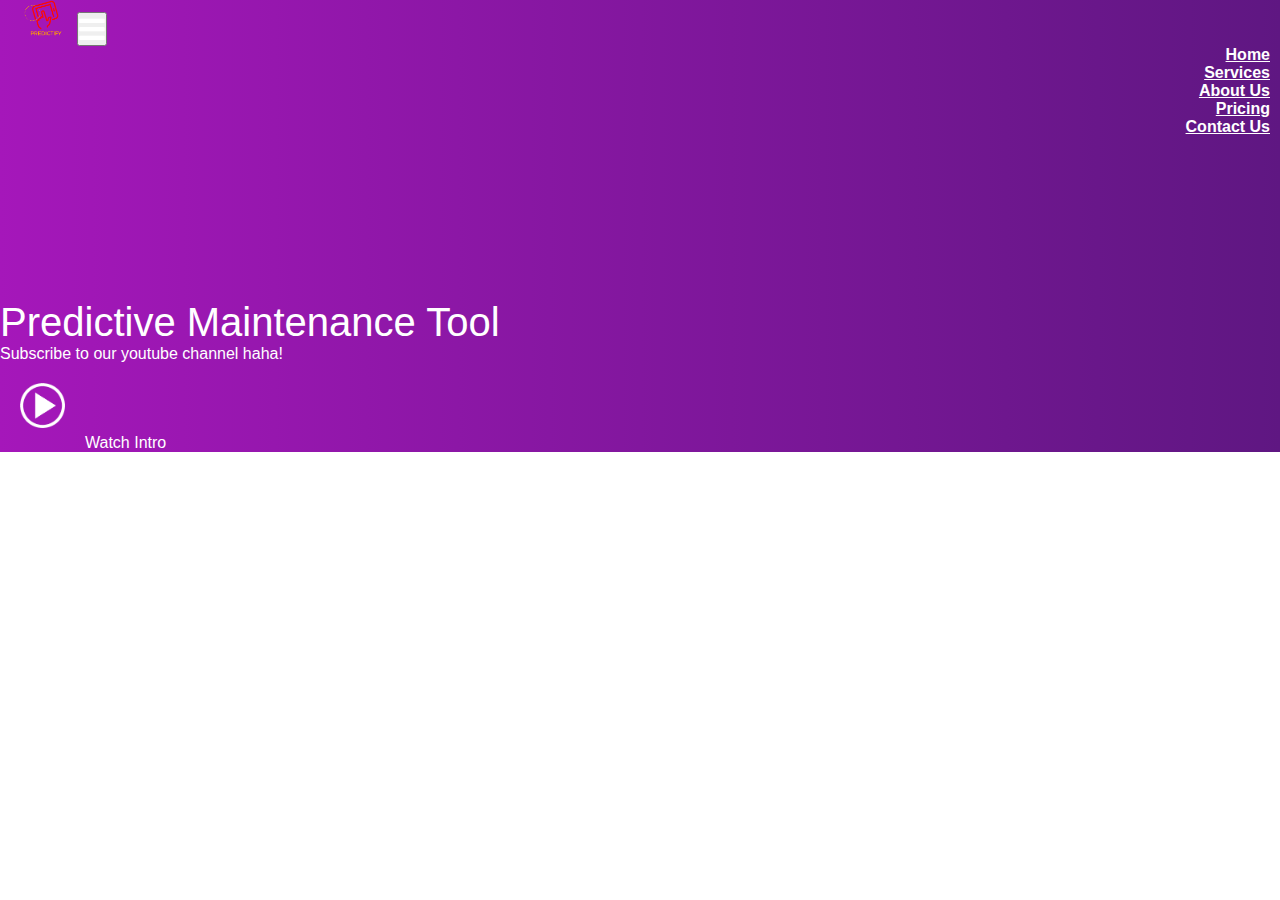
==== index.html @ 15952313 "NavBar updates + Icons" ====
<!DOCTYPE html>
<html>
  <head>
    <title>Predictify</title>
  </head>
  <link rel="stylesheet" href="css/style.css" />
  <link
    rel="stylesheet"
    href="https://stackpath.bootstrapcdn.com/bootstrap/4.5.0/css/bootstrap.min.css"
    integrity="sha384-9aIt2nRpC12Uk9gS9baDl411NQApFmC26EwAOH8WgZl5MYYxFfc+NcPb1dKGj7Sk"
    crossorigin="anonymous"
  />
  <link
    rel="stylesheet"
    href="https://stackpath.bootstrapcdn.com/font-awesome/4.7.0/css/font-awesome.min.css"
  />
  <script
    src="https://code.jquery.com/jquery-3.5.1.slim.min.js"
    integrity="sha384-DfXdz2htPH0lsSSs5nCTpuj/zy4C+OGpamoFVy38MVBnE+IbbVYUew+OrCXaRkfj"
    crossorigin="anonymous"
  ></script>
  <script
    src="https://stackpath.bootstrapcdn.com/bootstrap/4.5.0/js/bootstrap.min.js"
    integrity="sha384-OgVRvuATP1z7JjHLkuOU7Xw704+h835Lr+6QL9UvYjZE3Ipu6Tp75j7Bh/kR0JKI"
    crossorigin="anonymous"
  ></script>
  <body>
    <section id="nav-bar">
      <nav class="navbar navbar-expand-lg navbar-light bg-light">
        <a class="navbar-brand" href="#"><img src="assets/logo_new.png" class="navbar-logo"></a>
        <button class="navbar-toggler" type="button" data-toggle="collapse" data-target="#navbarNav" aria-controls="navbarNav" aria-expanded="false" aria-label="Toggle navigation">
          <i class="fa fa-bars" aria-hidden="true"></i>
        </button>
        <div class="collapse navbar-collapse" id="navbarNav">
          <ul class="navbar-nav ml-auto">
            <li class="nav-item">
              <a class="nav-link" href="#">Home</a>
            </li>
            <li class="nav-item">
              <a class="nav-link" href="#">Services</a>
            </li>
            <li class="nav-item">
              <a class="nav-link" href="#">About Us</a>
            </li>
            <li class="nav-item">
              <a class="nav-link" href="#">Pricing</a>
            </li>
            <li class="nav-item">
              <a class="nav-link" href="#">Contact Us</a>
            </li>
          </ul>
        </div>
      </nav>
    </section>
    <!-- BANNER SECTION -->
    <section id="banner">
      <div class="container">
        <div class="row">
          <div class="col-md-6">
            <p class="promo-title">Predictive Maintenance Tool</p>
            <p>Subscribe to our youtube channel haha!</p>
            <a href="#"><img src="assets/play.png" class="play-btn">Watch Intro</a>
          </div>
        </div>

      </div>
    </section>
  </body>
</html>
---- css/style.css ----
*
{
  margin: 0;
  padding: 0;
}
body{
  font-family: sans-serif;
}
#nav-bar {
  position: sticky;
  top: 0;
  z-index: 10;
}
.navbar
{
  background-image: linear-gradient(to right, #a517ba, #5f1782);
  padding: 0;
}
.navbar-logo {
  height: 40px;
  padding-left: 20px;
}
.navbar-nav li {
  padding: 0 10px;
}
.navbar-nav li a{
  color: #fff !important;
  font-weight: 600;
  float: right;
  text-align: left;
}
.fa-bars
{
  color: #fff;
  font-size: 30px !important;
}
.navbar-toggler
{
  outline: none !important;
}

/* BANNER SECTION */
#banner
{
  background-image: linear-gradient(to right, #a517ba, #5f1782);
  color: #fff;
  padding-top: 5%;
}
.promo-title
{
  font-size: 40px;
  font-weight: 600x;
  margin-top: 100px;
}
.play-btn 
{
  width: 45px;
  margin: 20px;
}
#banner a
{
  color: #fff;
  text-decoration: none;
}
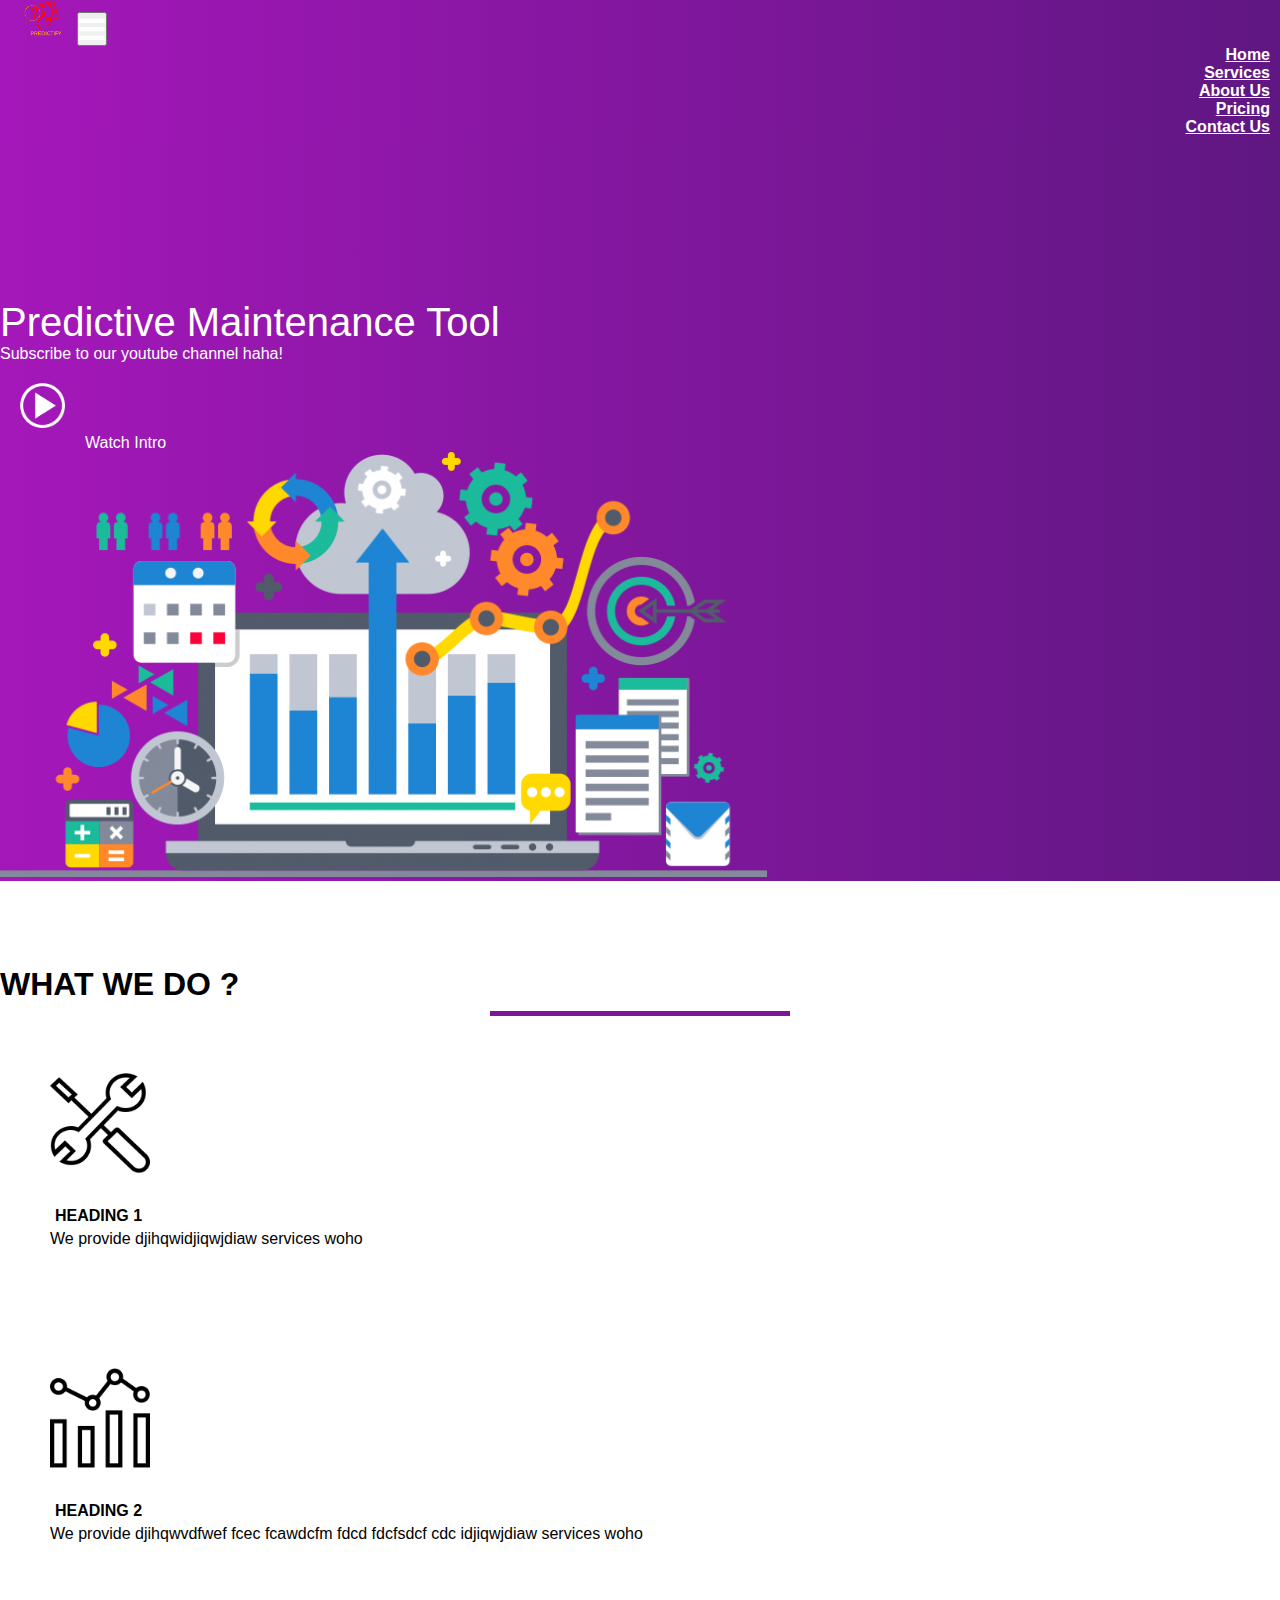
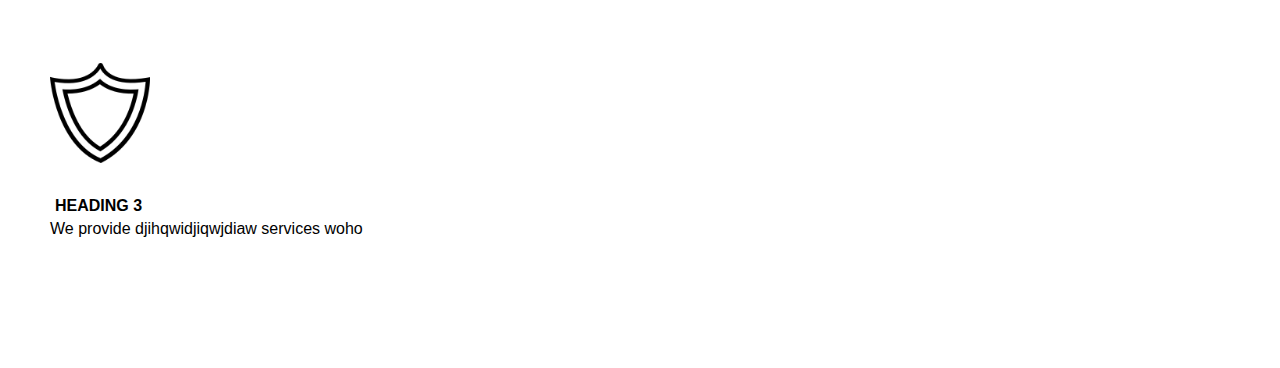
==== commit 496a5244: "Services Updates" ====
--- a/index.html
+++ b/index.html
@@ -61,8 +61,34 @@
             <p>Subscribe to our youtube channel haha!</p>
             <a href="#"><img src="assets/play.png" class="play-btn">Watch Intro</a>
           </div>
+          <div class="col-md-6">
+            <img src="assets/4445.png"class="img-fluid">
+            <!-- <a href="http://www.freepik.com">Designed by pch.vector / Freepik</a>-->
+          </div>
         </div>
-
+      </div>
+    </section>
+    <!-- SERVICES SECTION -->
+    <section id="services">
+      <div class="container text-center">
+        <h1 class="title">WHAT WE DO ?</h1>
+        <div class="row text-center">
+          <div class="col-md-4 services">
+            <img src="assets/wrench.png" class="service-img">
+            <h4>Heading 1</h4>
+            <p>We provide djihqwidjiqwjdiaw services woho</p>
+          </div>
+          <div class="col-md-4 services">
+            <img src="assets/analytics.png" class="service-img">
+            <h4>Heading 2</h4>
+            <p>We provide djihqwvdfwef fcec fcawdcfm fdcd fdcfsdcf cdc idjiqwjdiaw services woho</p>
+          </div>
+          <div class="col-md-4 services">
+            <img src="assets/shield.png" class="service-img">
+            <h4>Heading 3</h4>
+            <p>We provide djihqwidjiqwjdiaw services woho</p>
+          </div>
+        </div>
       </div>
     </section>
   </body>
--- a/css/style.css
+++ b/css/style.css
@@ -61,4 +61,32 @@
 {
   color: #fff;
   text-decoration: none;
+}
+/* SERVICES SECTION */
+#services
+{
+  padding: 80px 0;
+}
+.service-img{
+  width: 100px;
+  margin-top: 20px;
+}
+.services {
+  padding: 50px;
+}
+.services h4 {
+  padding: 5px;
+  margin-top: 25px;
+  text-transform: uppercase;
+}
+.title::before {
+  content: '';
+  background: #7b1798;
+  margin-top: auto;
+  height: 5px;
+  width: 300px;
+  margin-left: auto;
+  margin-right: auto;
+  display: block;
+  transform: translateY(50px);
 }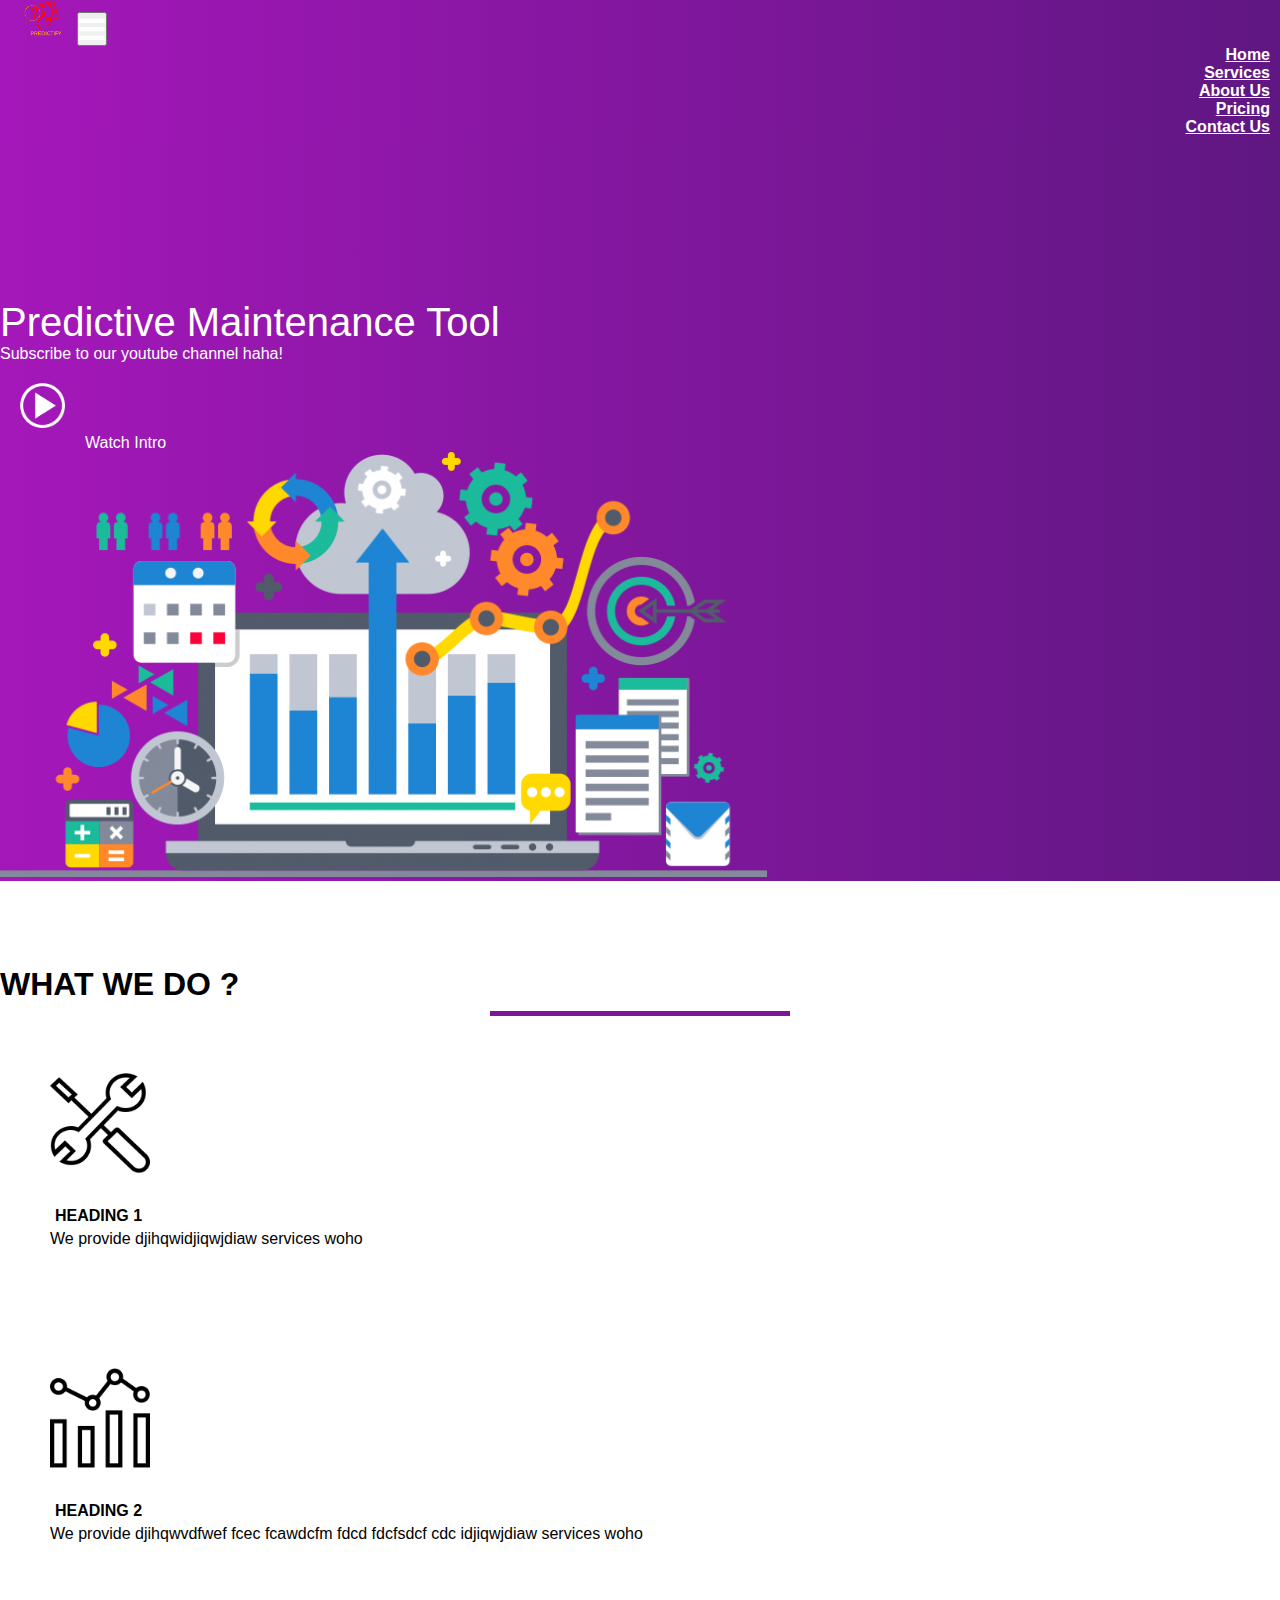
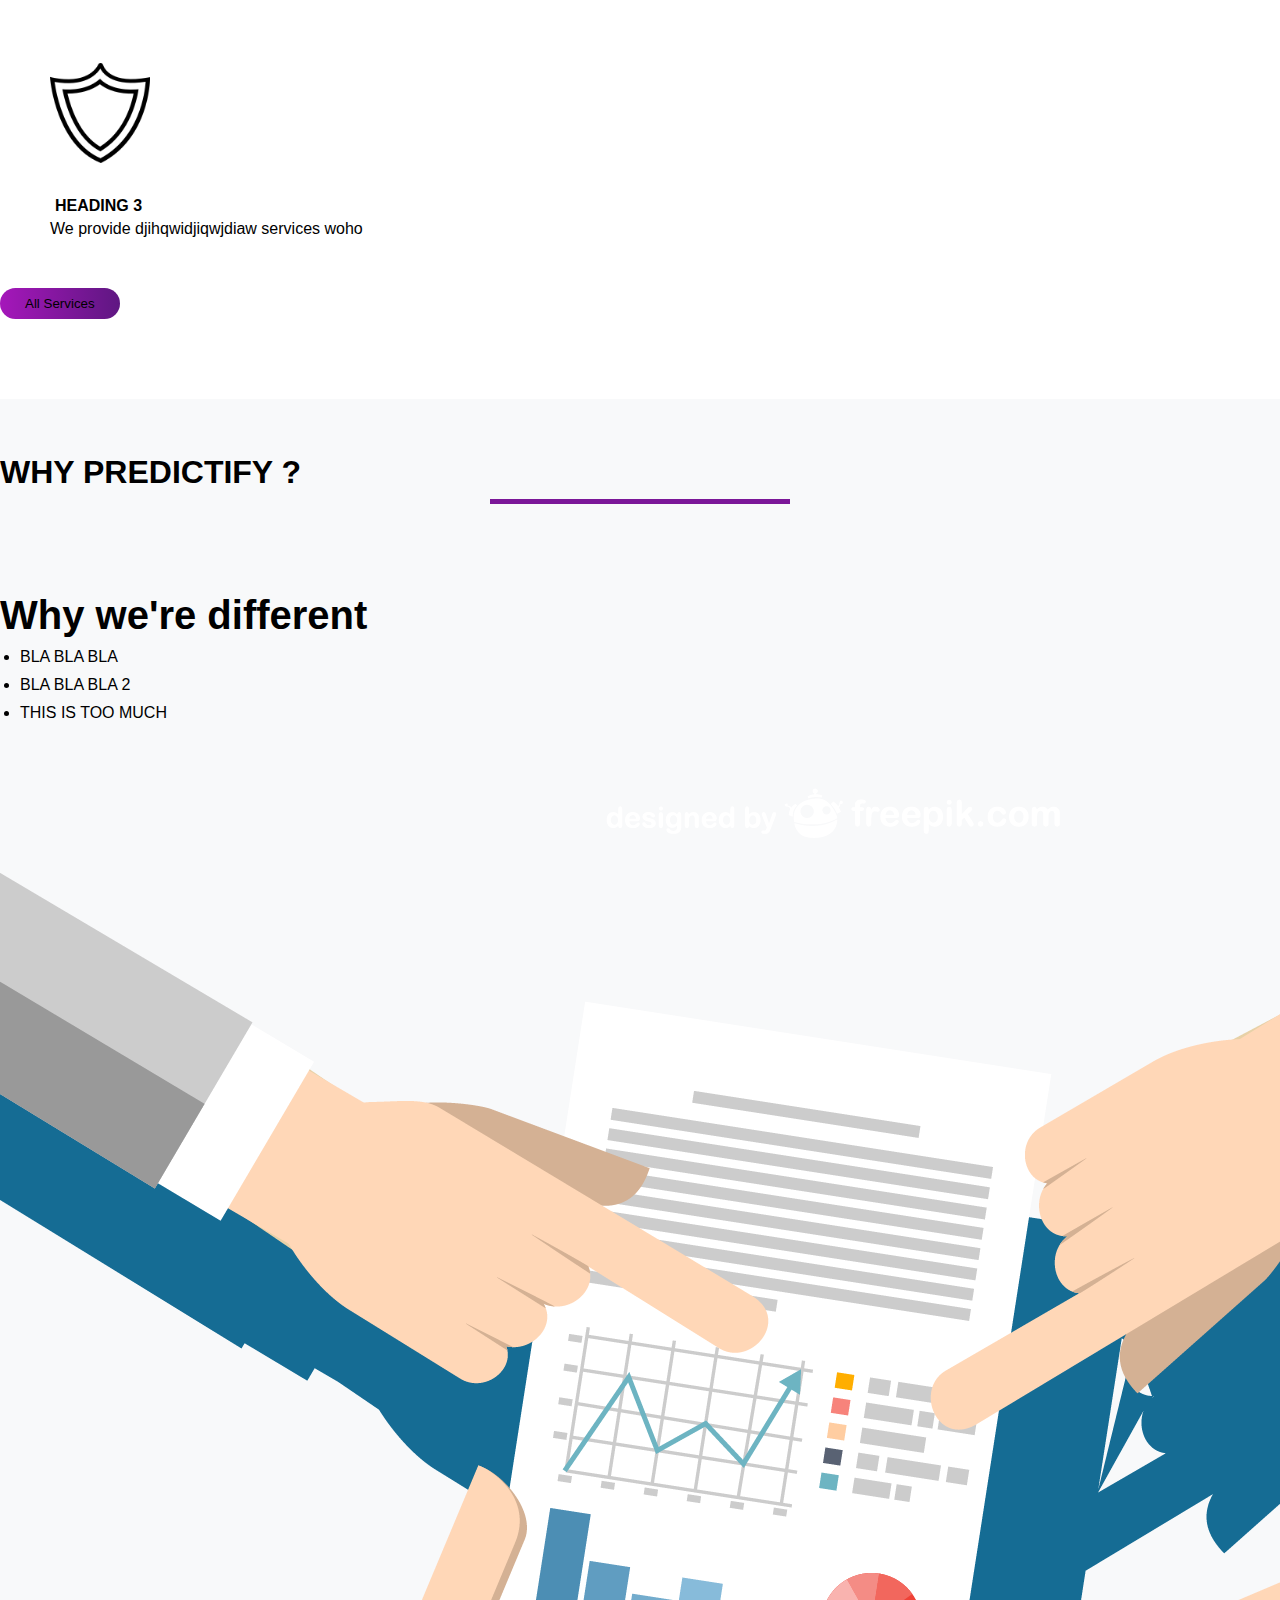
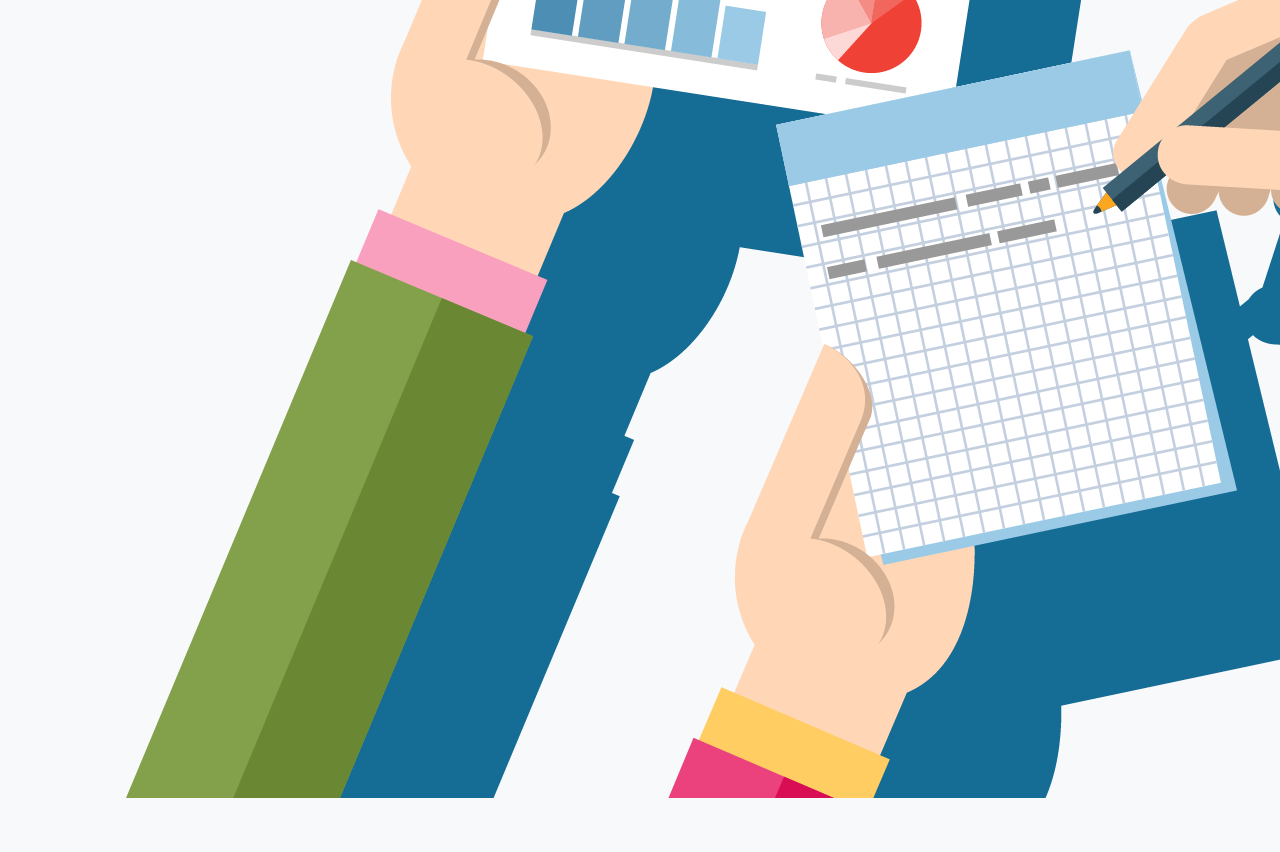
==== commit f62ff410: "Text formatted" ====
--- a/index.html
+++ b/index.html
@@ -89,7 +89,31 @@
             <p>We provide djihqwidjiqwjdiaw services woho</p>
           </div>
         </div>
+        <button type="button" class="btn btn-primary">All Services</button>
       </div>
+    </section>
+    <!-- ABOUT US -->
+    <section id="about-us">
+      <div class="container">
+        <h1 class="title text-center">WHY PREDICTIFY ?</h1>
+        <div class="row">
+          <div class="col-md-6 about-us">
+            <p class="about-title">Why we're different</p>
+            <ul>
+              <li>BLA BLA BLA</li>
+              <li>BLA BLA BLA 2</li>
+              <li>THIS IS TOO MUCH</li>
+            </ul>
+          </div>
+          <div class="col-md-6">
+            <img src="assets/image-02.png" class="img-fluid">
+          </div>
+        </div>
+      </div>
+    </section>
+    <!-- SOCIAL MEDIA SECTION -->
+    <section>
+
     </section>
   </body>
 </html>
--- a/css/style.css
+++ b/css/style.css
@@ -89,4 +89,30 @@
   margin-right: auto;
   display: block;
   transform: translateY(50px);
+}
+#services .btn-primary {
+  box-shadow: none;
+  padding: 8px 25px;
+  border: none;
+  border-radius: 20px;
+  background-image: linear-gradient(to right, #a517ba, #5f1782);
+}
+
+/* about us section */
+#about-us
+{
+  background: #f8f9fa;
+  padding-bottom: 50px;
+  padding-top: 50px;
+}
+.about-title{
+  font-size: 40px;
+  font-weight: 600;
+  margin-top: 8%;
+}
+#about-us ul li{
+  margin: 10px 0;
+}
+#about-us ul{
+  margin-left: 20px;
 }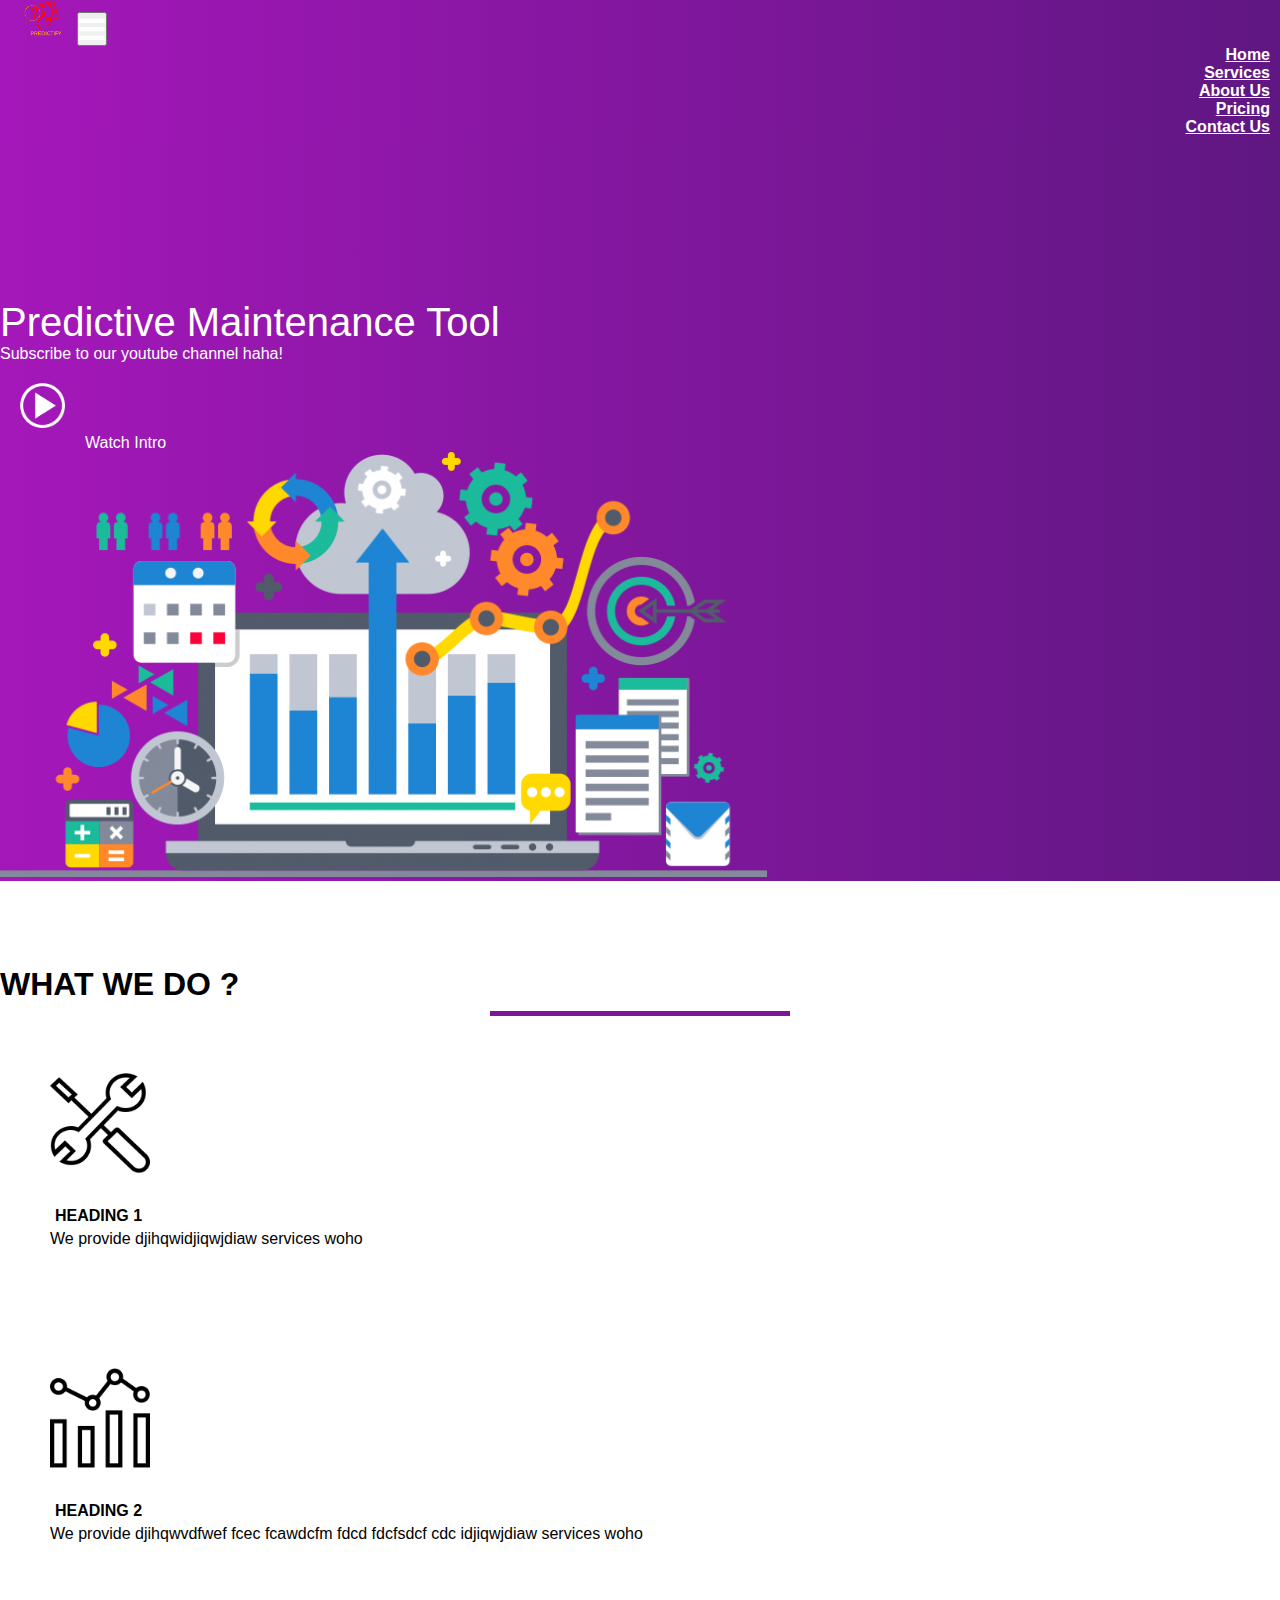
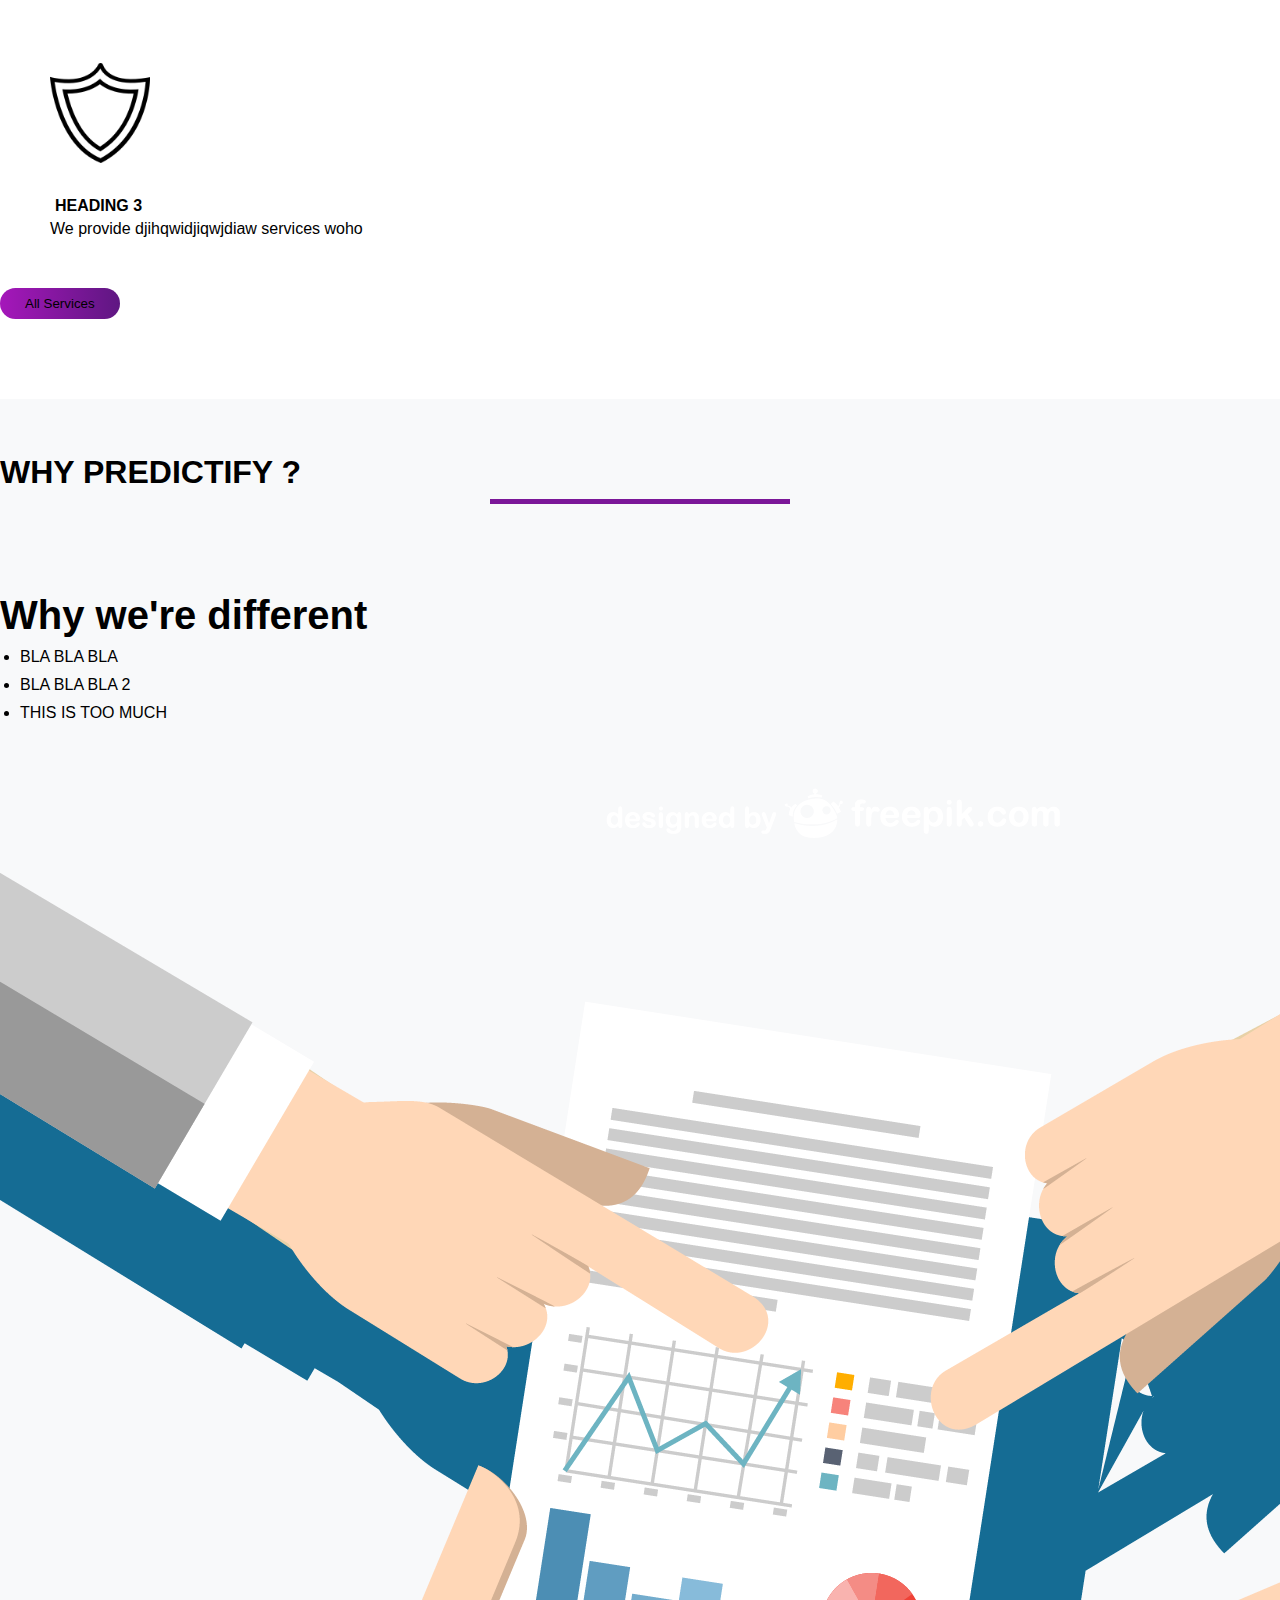
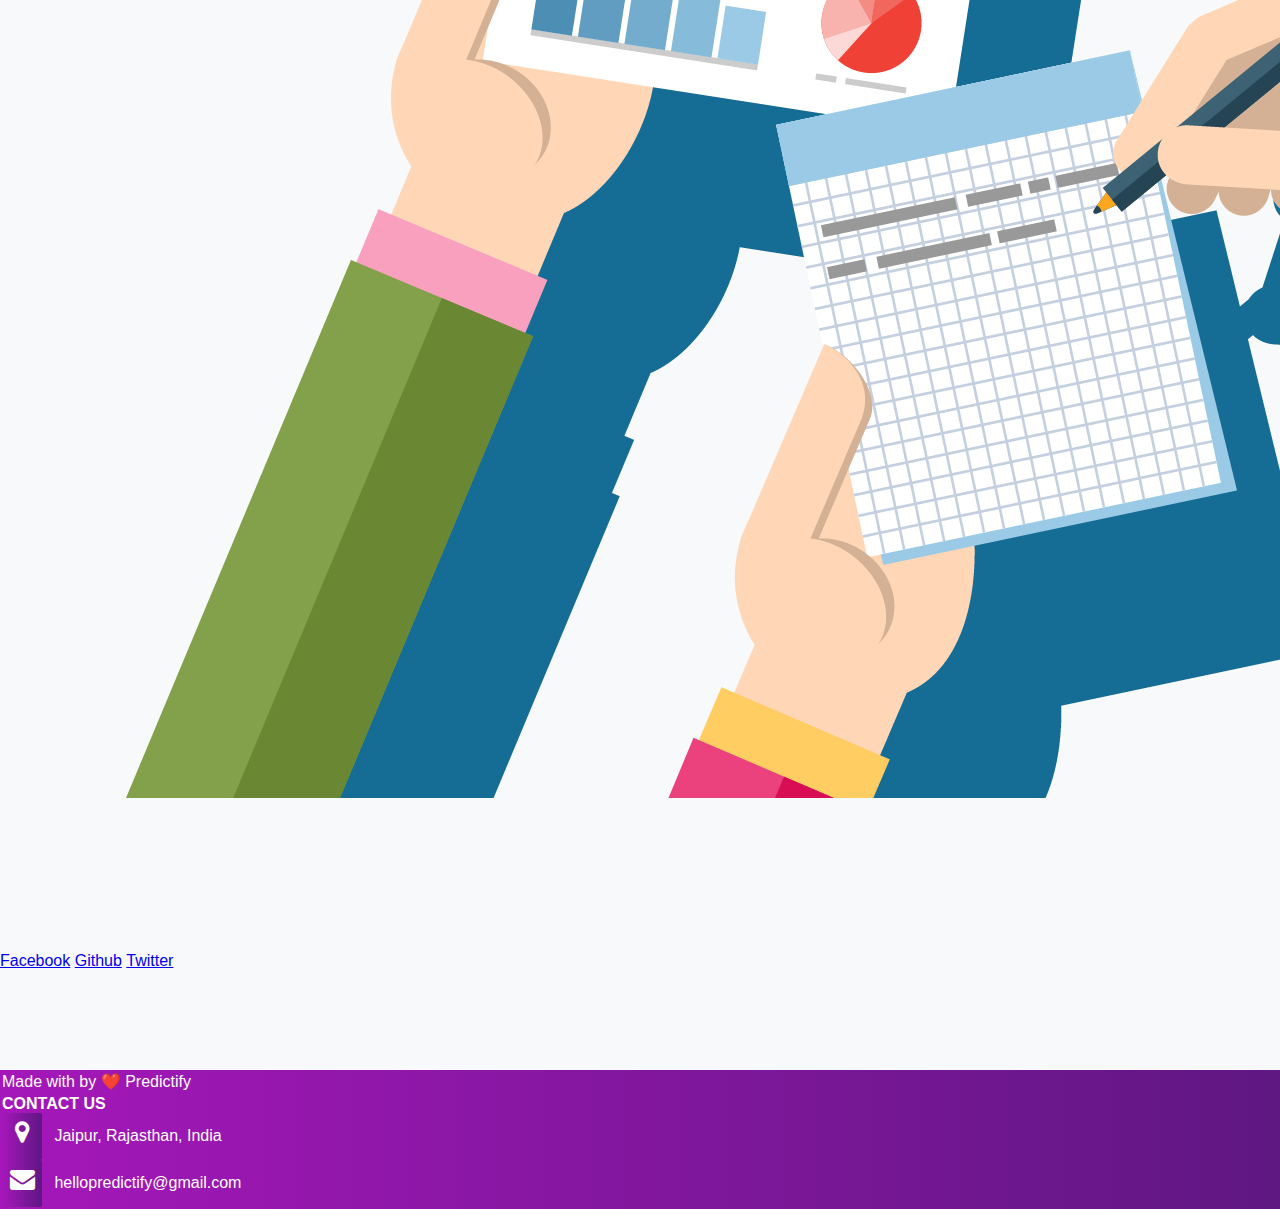
==== commit 88280a0c: "Smooth Scroll Added" ====
--- a/index.html
+++ b/index.html
@@ -112,7 +112,29 @@
       </div>
     </section>
     <!-- SOCIAL MEDIA SECTION -->
-    <section>
+    <section id="social-media">
+      <div class="container text-center">
+        <div class="social-icons">
+          <a href="#"><img src="">Facebook</a>
+          <a href="#"><img src="">Github</a>
+          <a href="#"><img src="">Twitter</a>
+        </div>
+      </div>
+    </section>
+    <!--FOOTER-->
+    <section id="footer">
+      <div class="container">
+        <div class="row">
+          <div class="col-md-4 footer-box">
+            <p>Made with by ❤️ Predictify</p>
+          </div>
+          <div class="col-md-4 footer-box">
+            <p><b>CONTACT US</b></p>
+            <p><i class="fa fa-map-marker"></i> Jaipur, Rajasthan, India</p>
+            <p><i class="fa fa-envelope"></i> hellopredictify@gmail.com</p>
+          </div>
+        </div>
+      </div>
 
     </section>
   </body>
--- a/css/style.css
+++ b/css/style.css
@@ -115,4 +115,39 @@
 }
 #about-us ul{
   margin-left: 20px;
+}
+/* SOCIAL MEDIA SECTION */
+#social-media{
+  background: #f8f9fa;
+  padding: 100px 0;
+}
+#social-media p{
+  font-size: 36px;
+  font-weight: 600;
+  margin-bottom: 30px;
+}
+.social-icons img{
+  width: 60px;
+  transition: 0.5s;
+}
+.social-icons a:hover img{
+  transform: translateY(-10px);
+}
+#footer
+{
+  background-image: linear-gradient(to right, #a517ba, #5f1782);
+  color: #fff;
+}
+.footer-box{
+  padding: 2px;
+}
+.footer-box .fa{
+  margin-right: 8px;
+  font-size: 25px;
+  height: 40px;
+  width: 40px;
+  text-align: center;
+  padding-top: 7px;
+  border-radius: 2px;
+  background-image: linear-gradient(to right, #a517ba, #5f1782);
 }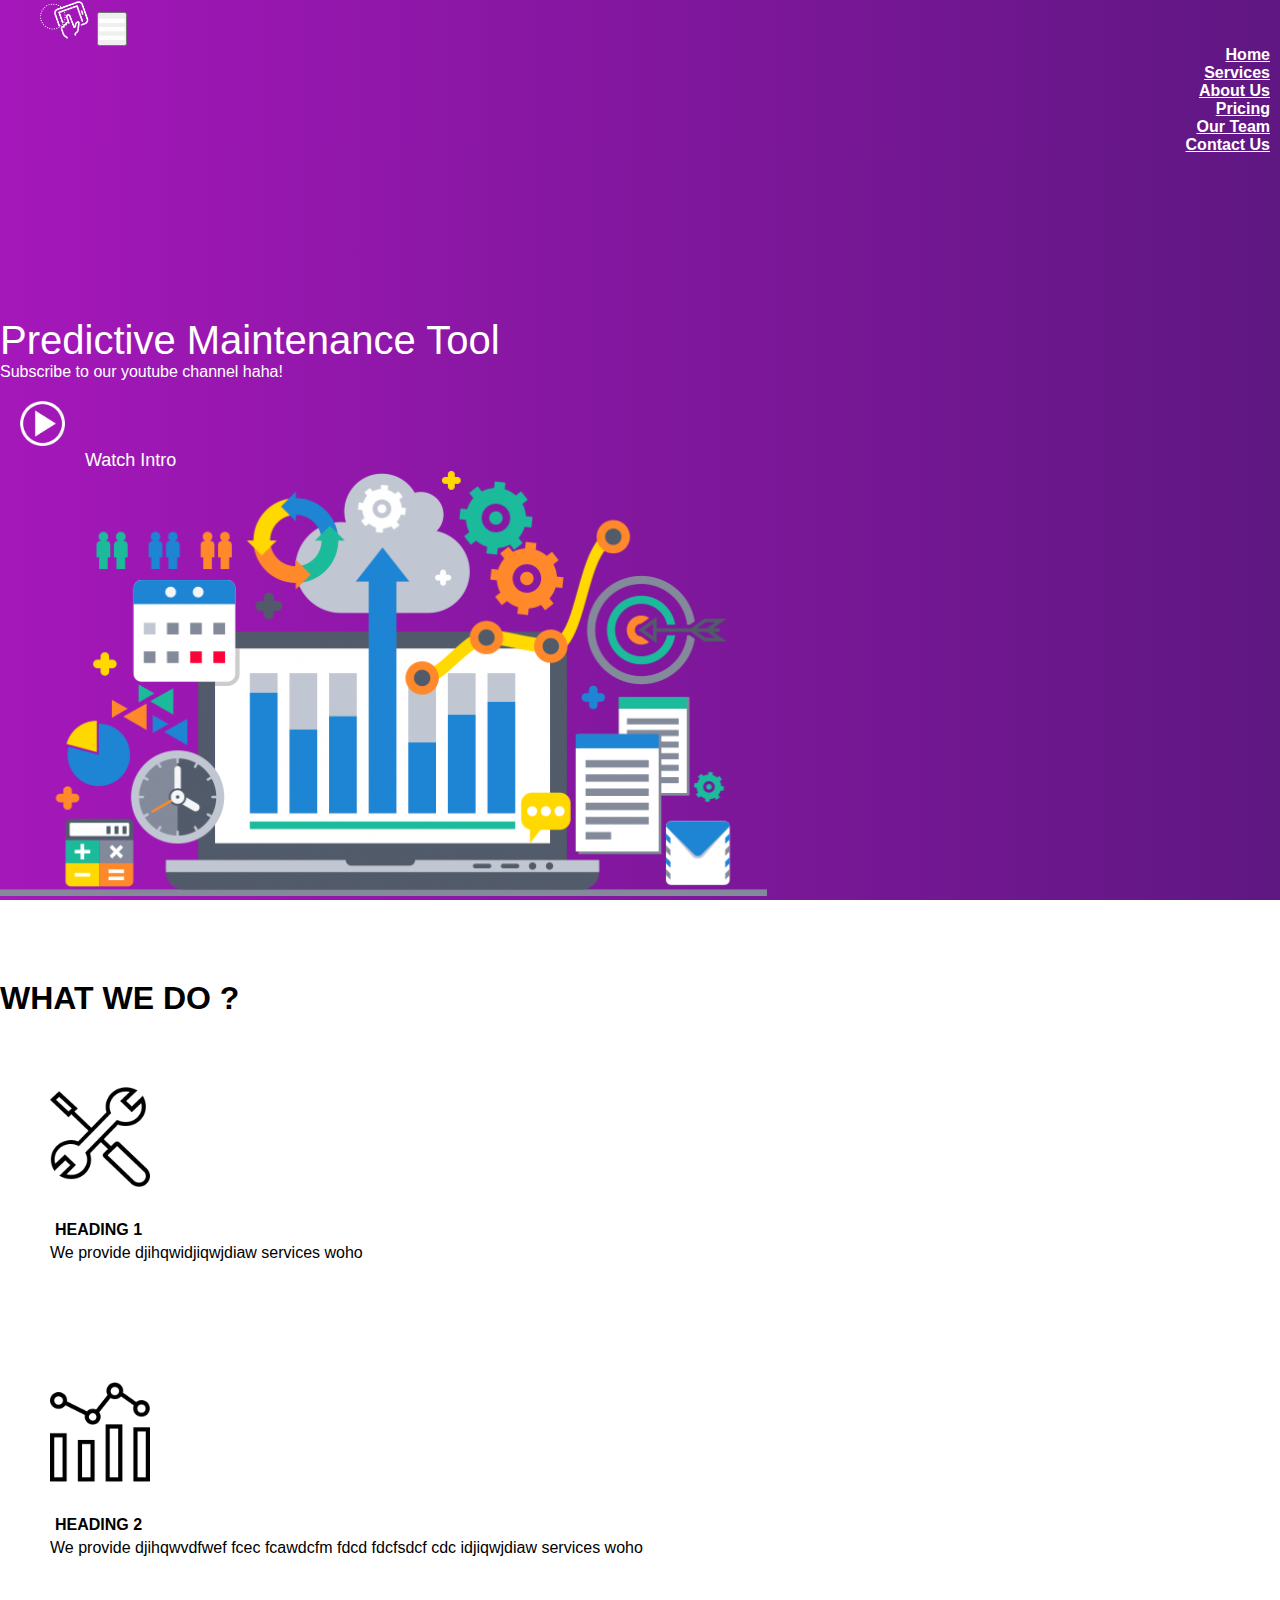
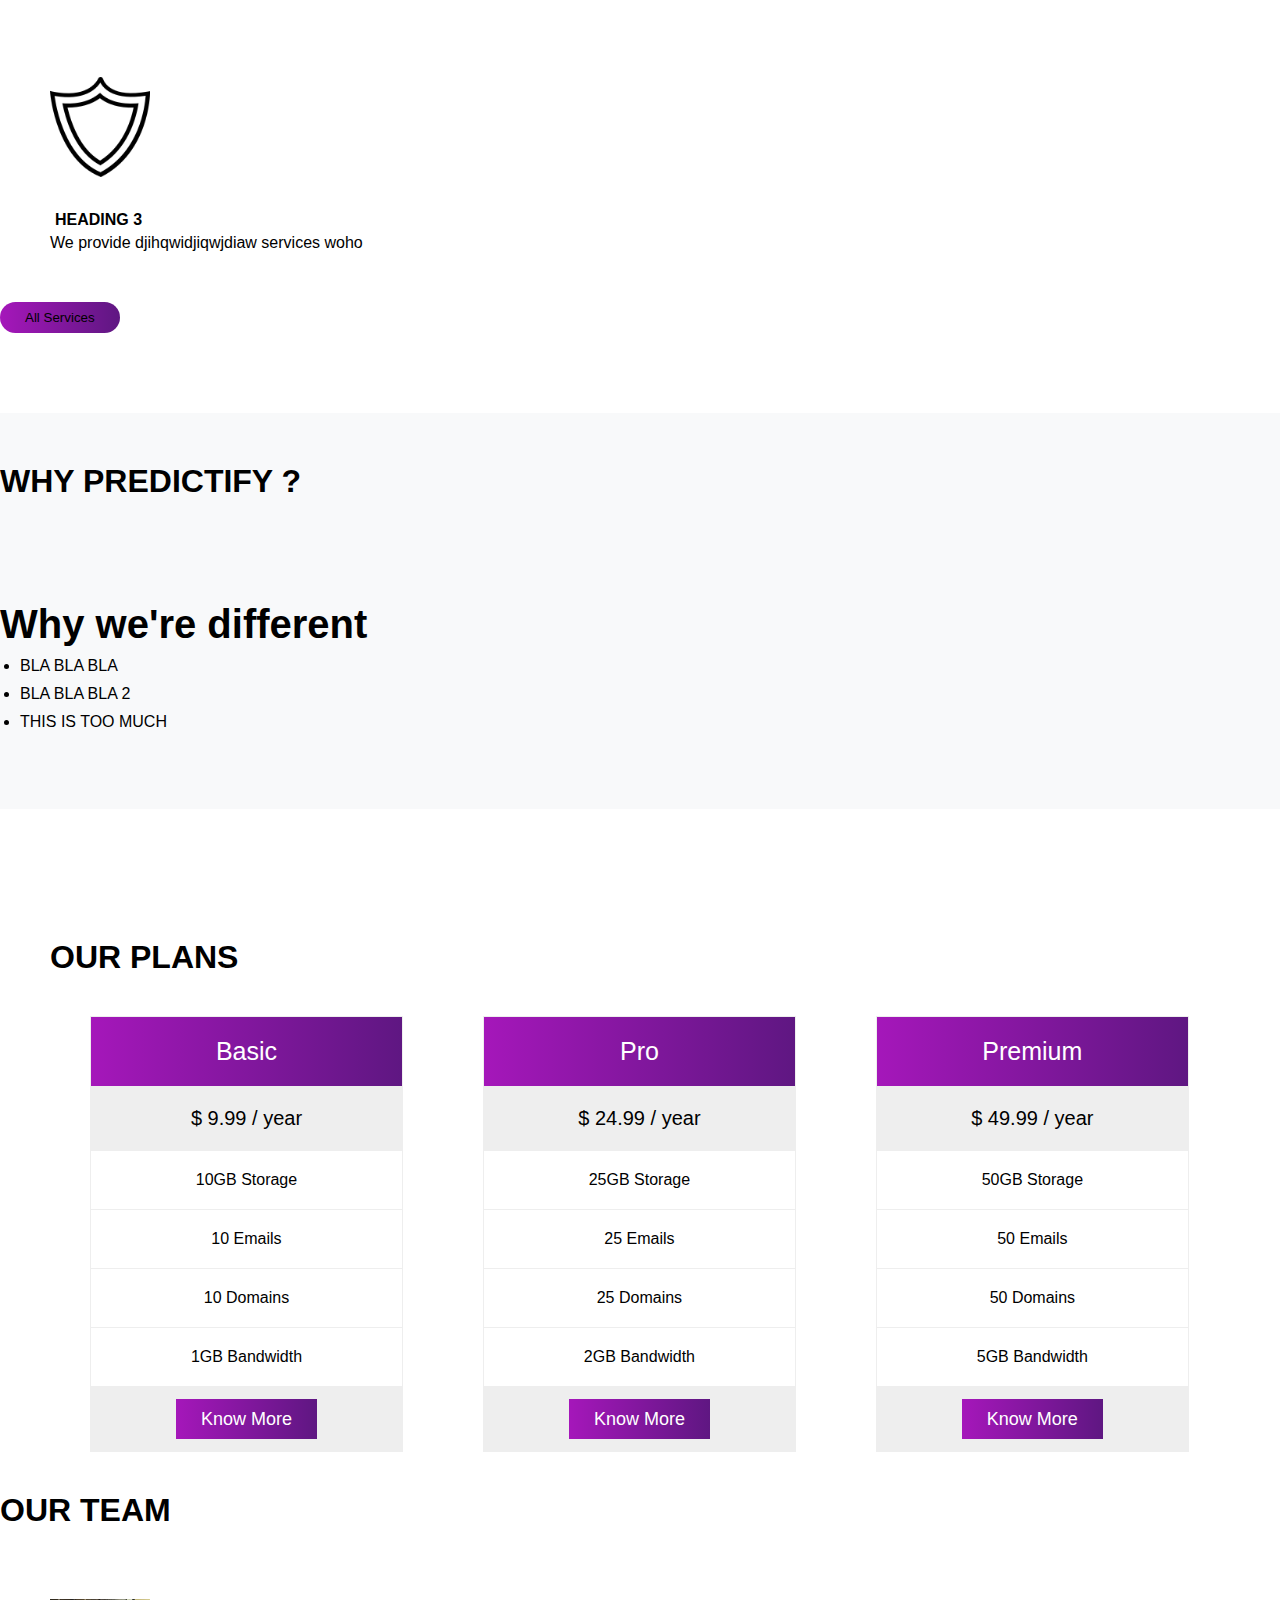
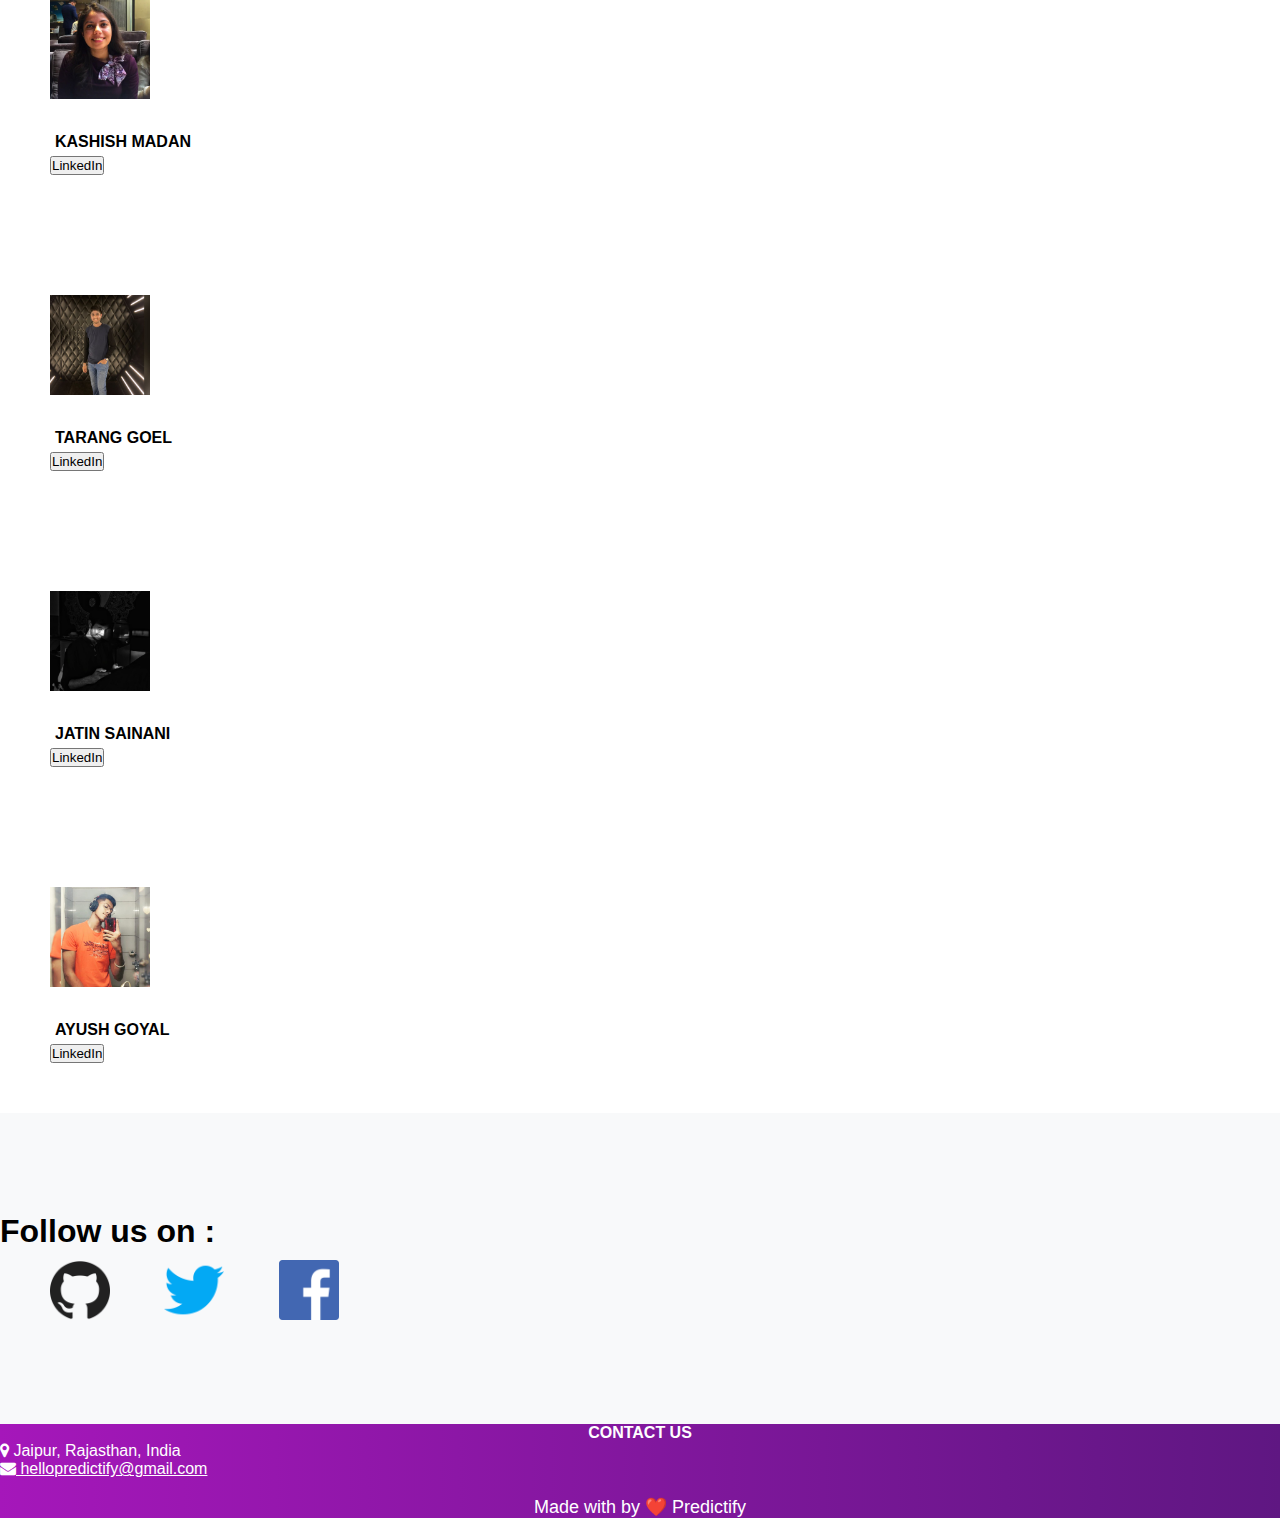
==== commit 13710e89: "UI Update" ====
--- a/index.html
+++ b/index.html
@@ -27,26 +27,39 @@
   <body>
     <section id="nav-bar">
       <nav class="navbar navbar-expand-lg navbar-light bg-light">
-        <a class="navbar-brand" href="#"><img src="assets/logo_new.png" class="navbar-logo"></a>
-        <button class="navbar-toggler" type="button" data-toggle="collapse" data-target="#navbarNav" aria-controls="navbarNav" aria-expanded="false" aria-label="Toggle navigation">
+        <a class="navbar-brand" href="#"
+          ><img src="assets/logo.png" class="navbar-logo"
+        /></a>
+        <button
+          class="navbar-toggler"
+          type="button"
+          data-toggle="collapse"
+          data-target="#navbarNav"
+          aria-controls="navbarNav"
+          aria-expanded="false"
+          aria-label="Toggle navigation"
+        >
           <i class="fa fa-bars" aria-hidden="true"></i>
         </button>
         <div class="collapse navbar-collapse" id="navbarNav">
           <ul class="navbar-nav ml-auto">
             <li class="nav-item">
-              <a class="nav-link" href="#">Home</a>
-            </li>
-            <li class="nav-item">
-              <a class="nav-link" href="#">Services</a>
-            </li>
-            <li class="nav-item">
-              <a class="nav-link" href="#">About Us</a>
+              <a class="nav-link" href="#top">Home</a>
+            </li>
+            <li class="nav-item">
+              <a class="nav-link" href="#services">Services</a>
+            </li>
+            <li class="nav-item">
+              <a class="nav-link" href="#about-us">About Us</a>
             </li>
             <li class="nav-item">
               <a class="nav-link" href="#">Pricing</a>
             </li>
             <li class="nav-item">
-              <a class="nav-link" href="#">Contact Us</a>
+              <a class="nav-link" href="#">Our Team</a>
+            </li>
+            <li class="nav-item">
+              <a class="nav-link" href="#footer">Contact Us</a>
             </li>
           </ul>
         </div>
@@ -59,10 +72,12 @@
           <div class="col-md-6">
             <p class="promo-title">Predictive Maintenance Tool</p>
             <p>Subscribe to our youtube channel haha!</p>
-            <a href="#"><img src="assets/play.png" class="play-btn">Watch Intro</a>
+            <a href="youtube.com/" style="font-size: large;"
+              ><img src="assets/play.png" class="play-btn" />Watch Intro</a
+            >
           </div>
           <div class="col-md-6">
-            <img src="assets/4445.png"class="img-fluid">
+            <img src="assets/4445.png" class="img-fluid"/>
             <!-- <a href="http://www.freepik.com">Designed by pch.vector / Freepik</a>-->
           </div>
         </div>
@@ -74,17 +89,20 @@
         <h1 class="title">WHAT WE DO ?</h1>
         <div class="row text-center">
           <div class="col-md-4 services">
-            <img src="assets/wrench.png" class="service-img">
+            <img src="assets/wrench.png" class="service-img" />
             <h4>Heading 1</h4>
             <p>We provide djihqwidjiqwjdiaw services woho</p>
           </div>
           <div class="col-md-4 services">
-            <img src="assets/analytics.png" class="service-img">
+            <img src="assets/analytics.png" class="service-img" />
             <h4>Heading 2</h4>
-            <p>We provide djihqwvdfwef fcec fcawdcfm fdcd fdcfsdcf cdc idjiqwjdiaw services woho</p>
+            <p>
+              We provide djihqwvdfwef fcec fcawdcfm fdcd fdcfsdcf cdc
+              idjiqwjdiaw services woho
+            </p>
           </div>
           <div class="col-md-4 services">
-            <img src="assets/shield.png" class="service-img">
+            <img src="assets/shield.png" class="service-img" />
             <h4>Heading 3</h4>
             <p>We provide djihqwidjiqwjdiaw services woho</p>
           </div>
@@ -106,7 +124,75 @@
             </ul>
           </div>
           <div class="col-md-6">
-            <img src="assets/image-02.png" class="img-fluid">
+            <img src="" class="img-fluid" />
+          </div>
+        </div>
+      </div>
+    </section>
+    <!-- PRICING -->
+    <section class="services text-center">
+      <h1 class="title" style="margin-top: 80px;">OUR PLANS</h1>
+      <div class="columns">
+        <ul class="price">
+          <li class="header">Basic</li>
+          <li class="grey">$ 9.99 / year</li>
+          <li>10GB Storage</li>
+          <li>10 Emails</li>
+          <li>10 Domains</li>
+          <li>1GB Bandwidth</li>
+          <li class="grey"><a href="#" class="button">Know More</a></li>
+        </ul>
+      </div>
+      
+      <div class="columns">
+        <ul class="price">
+          <li class="header">Pro</li>
+          <li class="grey">$ 24.99 / year</li>
+          <li>25GB Storage</li>
+          <li>25 Emails</li>
+          <li>25 Domains</li>
+          <li>2GB Bandwidth</li>
+          <li class="grey"><a href="#" class="button">Know More</a></li>
+        </ul>
+      </div>
+      
+      <div class="columns">
+        <ul class="price">
+          <li class="header">Premium</li>
+          <li class="grey">$ 49.99 / year</li>
+          <li>50GB Storage</li>
+          <li>50 Emails</li>
+          <li>50 Domains</li>
+          <li>5GB Bandwidth</li>
+          <li class="grey"><a href="#" class="button">Know More</a></li>
+        </ul>
+      </div>
+      
+    </section>
+    <!-- TEAM SECTION -->
+    <section id="">
+      <div class="container text-center">
+        <h1 class="title">OUR TEAM</h1>
+        <div class="row text-center">
+          <div class="col-md-3 services">
+            <img src="assets/kashish.jpg" class="service-img" />
+            <h4>Kashish Madan</h4>
+            <button type="button" class="btn btn-primary">LinkedIn</button>
+          </div>
+          <div class="col-md-3 services">
+            <img src="assets/tarang.jpg" class="service-img" />
+            <h4>Tarang Goel</h4>
+            <button type="button" class="btn btn-primary">LinkedIn</button>
+          </div>
+          <div class="col-md-3 services">
+            <img src="assets/jatin.jpg" class="service-img" />
+            <h4>Jatin Sainani</h4>
+            <button type="button" class="btn btn-primary">LinkedIn</button>
+          </div>
+          <div class="col-md-3 services">
+            <img src="assets/ayush.jpg" class="service-img" />
+            <h4>Ayush Goyal</h4>
+            <button type="button" class="btn btn-primary">LinkedIn</button>
           </div>
         </div>
       </div>
@@ -114,28 +200,29 @@
     <!-- SOCIAL MEDIA SECTION -->
     <section id="social-media">
       <div class="container text-center">
+        <h1>Follow us on :</h1>
         <div class="social-icons">
-          <a href="#"><img src="">Facebook</a>
-          <a href="#"><img src="">Github</a>
-          <a href="#"><img src="">Twitter</a>
+          <a href="#"><img src="assets/github.png" /></a>
+          <a href="#"><img src="assets/twitter.png" /></a>
+          <a href="#"><img src="assets/facebook.png" /></a>
         </div>
       </div>
     </section>
     <!--FOOTER-->
     <section id="footer">
-      <div class="container">
-        <div class="row">
-          <div class="col-md-4 footer-box">
-            <p>Made with by ❤️ Predictify</p>
-          </div>
-          <div class="col-md-4 footer-box">
-            <p><b>CONTACT US</b></p>
+      <div class="container text-center">
+            <p style="text-align: center;"><b>CONTACT US</b></p>
             <p><i class="fa fa-map-marker"></i> Jaipur, Rajasthan, India</p>
-            <p><i class="fa fa-envelope"></i> hellopredictify@gmail.com</p>
-          </div>
-        </div>
-      </div>
-
-    </section>
+            <a href="mailto:hellopredictify@gmail.com" style="color: white;"><i class="fa fa-envelope"></i> hellopredictify@gmail.com</a>
+          <br>
+          <br>
+            <p style="text-align: center; font-size: large;">Made with by ❤️ Predictify</p>
+      </div>
+    </section>
+    <!-- SMOOTH SCROLL -->
+    <script src="js/smooth-scroll.js"></script>
+    <script>
+      var scroll = new SmoothScroll('a[href*="#"');
+    </script>
   </body>
 </html>
--- a/css/style.css
+++ b/css/style.css
@@ -18,7 +18,7 @@
 }
 .navbar-logo {
   height: 40px;
-  padding-left: 20px;
+  padding-left: 40px;
 }
 .navbar-nav li {
   padding: 0 10px;
@@ -79,17 +79,6 @@
   margin-top: 25px;
   text-transform: uppercase;
 }
-.title::before {
-  content: '';
-  background: #7b1798;
-  margin-top: auto;
-  height: 5px;
-  width: 300px;
-  margin-left: auto;
-  margin-right: auto;
-  display: block;
-  transform: translateY(50px);
-}
 #services .btn-primary {
   box-shadow: none;
   padding: 8px 25px;
@@ -129,8 +118,13 @@
 .social-icons img{
   width: 60px;
   transition: 0.5s;
+  margin-left: 50px;
+  padding-top: 10px;
 }
 .social-icons a:hover img{
+  transform: translateY(-10px);
+}
+#profile-img a:hover {
   transform: translateY(-10px);
 }
 #footer
@@ -150,4 +144,60 @@
   padding-top: 7px;
   border-radius: 2px;
   background-image: linear-gradient(to right, #a517ba, #5f1782);
+}
+/* PRICING */
+* {
+  box-sizing: border-box;
+}
+
+.columns {
+  float: left;
+  width: 33.3%;
+  padding: 40px;
+}
+
+.price {
+  list-style-type: none;
+  border: 1px solid #eee;
+  margin: 0;
+  padding: 0;
+  -webkit-transition: 0.3s;
+  transition: 0.3s;
+}
+
+.price:hover {
+  box-shadow: 0 8px 12px 0 rgba(0,0,0,0.2)
+}
+
+.price .header {
+  background: linear-gradient(to right, #a517ba, #5f1782);;
+  color: white;
+  font-size: 25px;
+}
+
+.price li {
+  border-bottom: 1px solid #eee;
+  padding: 20px;
+  text-align: center;
+}
+
+.price .grey {
+  background-color: #eee;
+  font-size: 20px;
+}
+
+.button {
+  background: linear-gradient(to right, #a517ba, #5f1782);;
+  border: none;
+  color: white;
+  padding: 10px 25px;
+  text-align: center;
+  text-decoration: none;
+  font-size: 18px;
+}
+
+@media only screen and (max-width: 600px) {
+  .columns {
+    width: 100%;
+  }
 }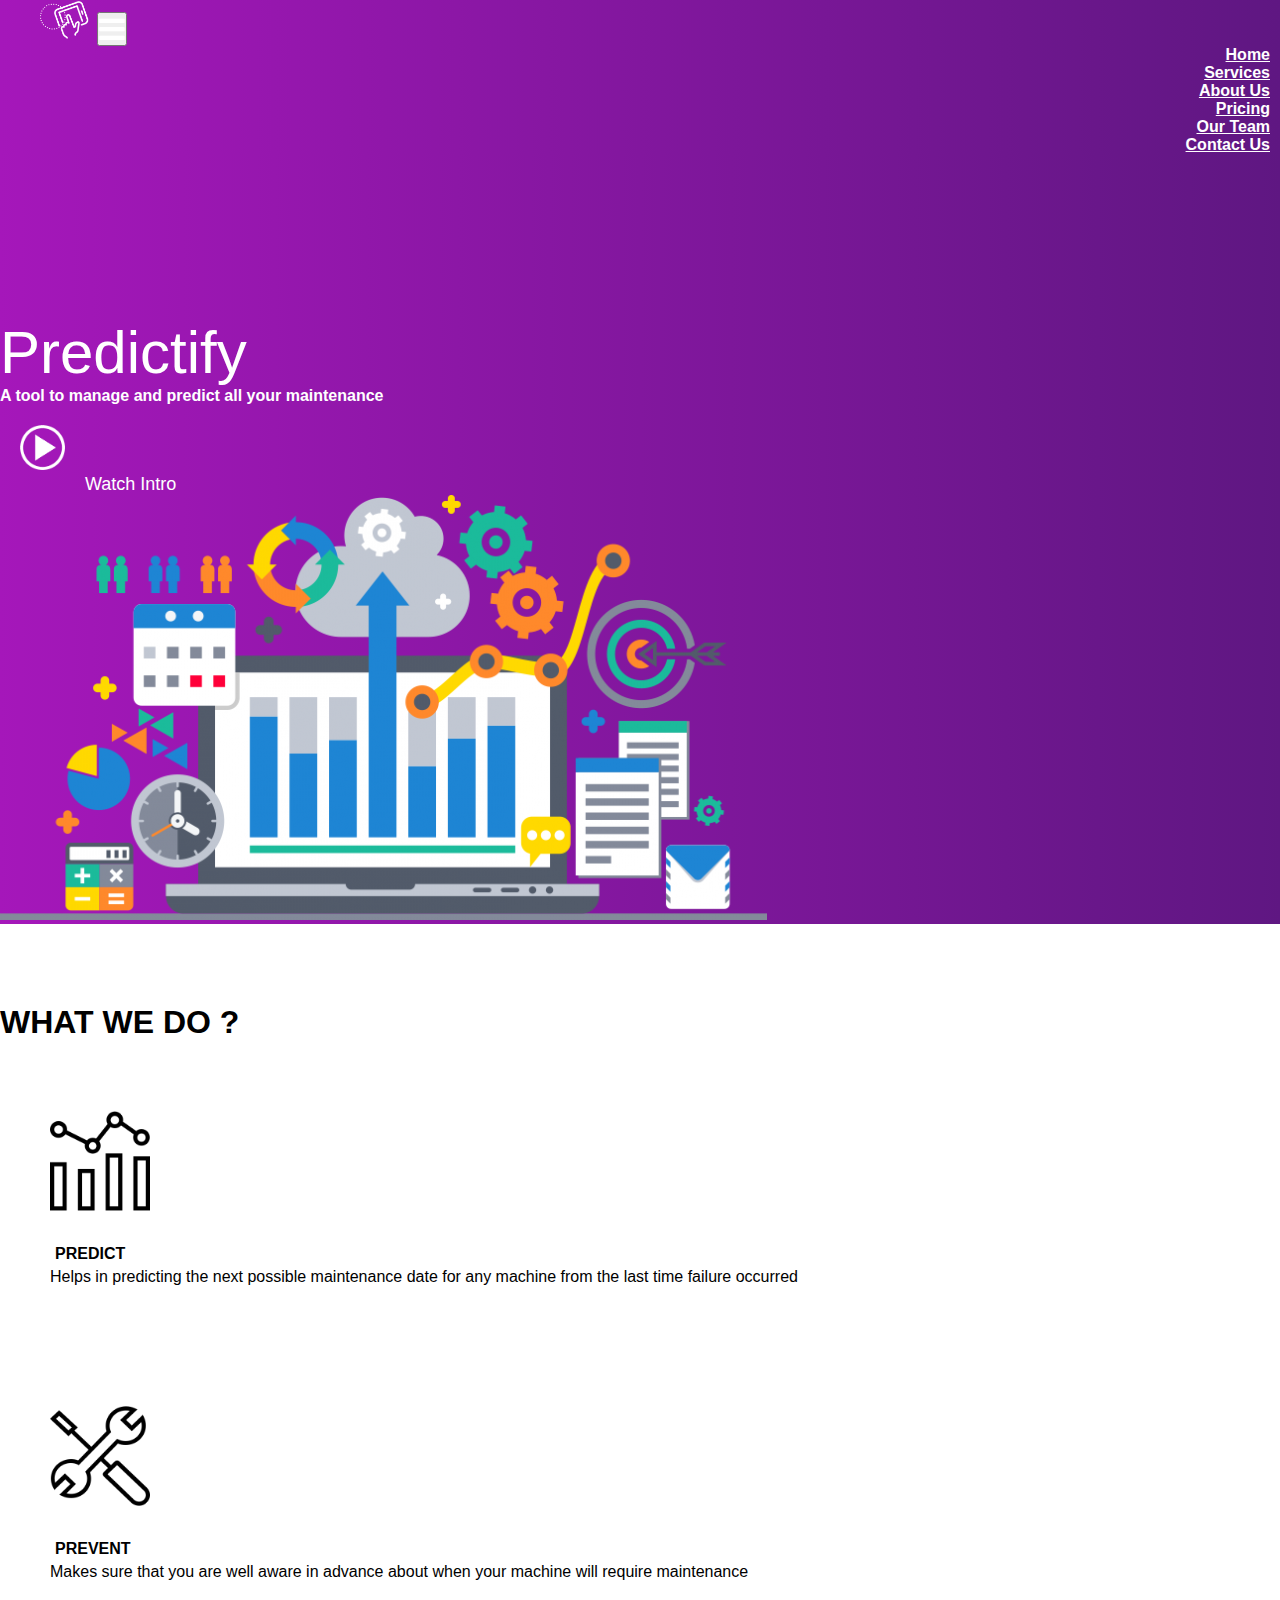
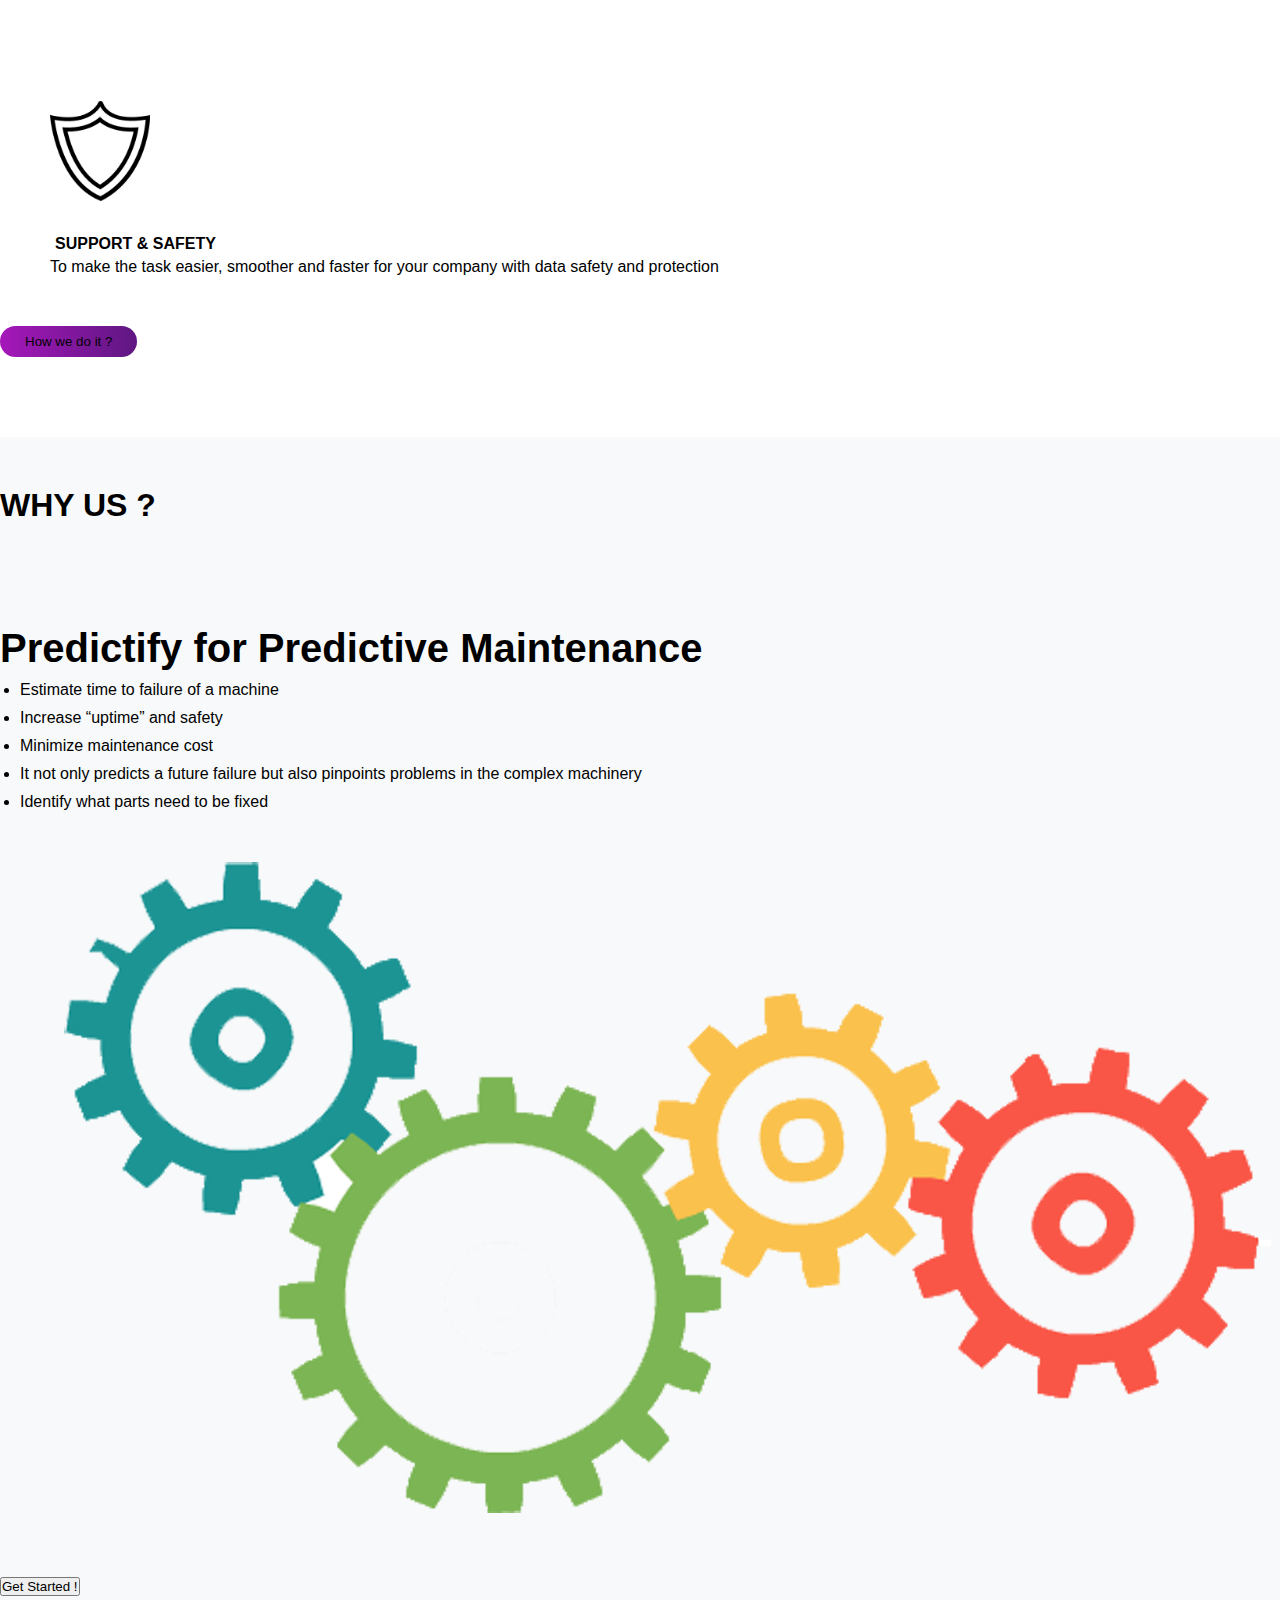
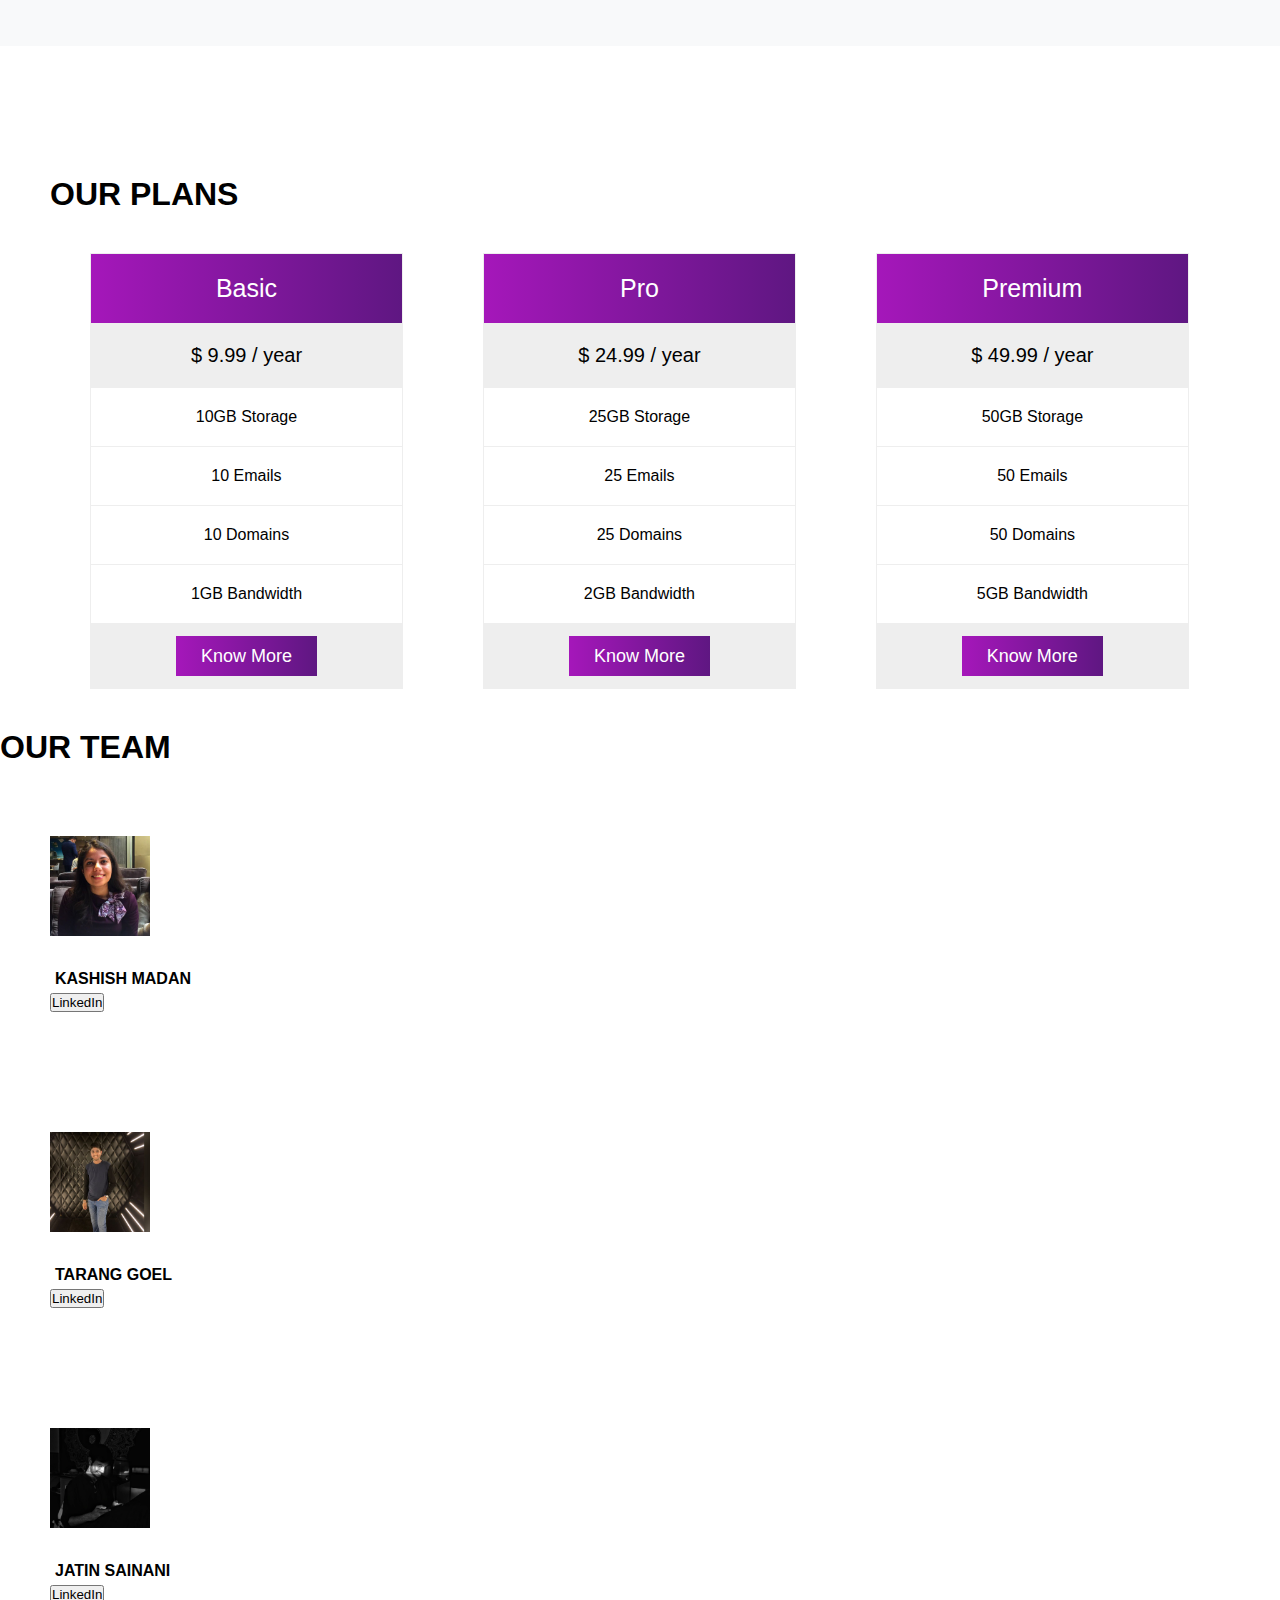
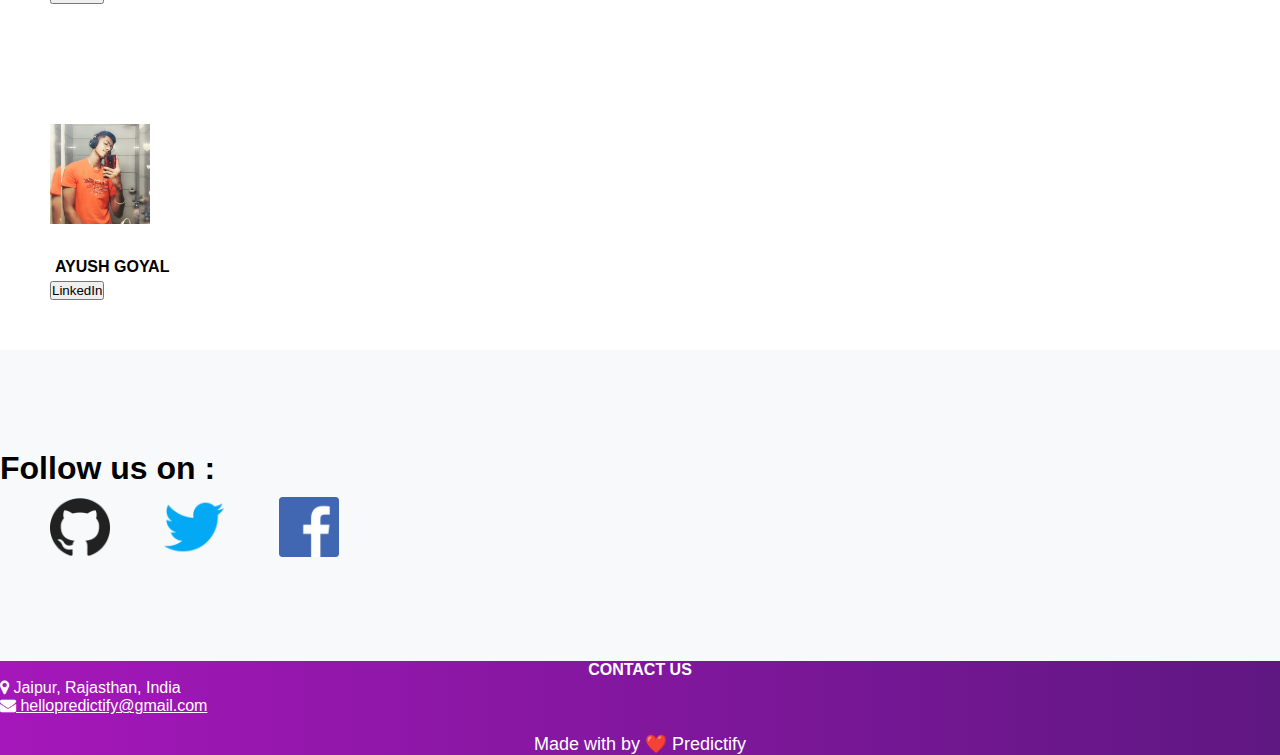
==== commit db6d896b: "Content update" ====
--- a/index.html
+++ b/index.html
@@ -53,10 +53,10 @@
               <a class="nav-link" href="#about-us">About Us</a>
             </li>
             <li class="nav-item">
-              <a class="nav-link" href="#">Pricing</a>
-            </li>
-            <li class="nav-item">
-              <a class="nav-link" href="#">Our Team</a>
+              <a class="nav-link" href="#pricing">Pricing</a>
+            </li>
+            <li class="nav-item">
+              <a class="nav-link" href="#team">Our Team</a>
             </li>
             <li class="nav-item">
               <a class="nav-link" href="#footer">Contact Us</a>
@@ -70,15 +70,14 @@
       <div class="container">
         <div class="row">
           <div class="col-md-6">
-            <p class="promo-title">Predictive Maintenance Tool</p>
-            <p>Subscribe to our youtube channel haha!</p>
+            <p class="promo-title">Predictify</p>
+            <h4>A tool to manage and predict all your maintenance</h4>
             <a href="youtube.com/" style="font-size: large;"
               ><img src="assets/play.png" class="play-btn" />Watch Intro</a
             >
           </div>
           <div class="col-md-6">
             <img src="assets/4445.png" class="img-fluid"/>
-            <!-- <a href="http://www.freepik.com">Designed by pch.vector / Freepik</a>-->
           </div>
         </div>
       </div>
@@ -89,48 +88,50 @@
         <h1 class="title">WHAT WE DO ?</h1>
         <div class="row text-center">
           <div class="col-md-4 services">
+            <img src="assets/analytics.png" class="service-img" />
+            <h4>PREDICT</h4>
+            <p>Helps in predicting the next possible maintenance date for any machine from the last time failure occurred</p>
+          </div>
+          <div class="col-md-4 services">
             <img src="assets/wrench.png" class="service-img" />
-            <h4>Heading 1</h4>
-            <p>We provide djihqwidjiqwjdiaw services woho</p>
-          </div>
-          <div class="col-md-4 services">
-            <img src="assets/analytics.png" class="service-img" />
-            <h4>Heading 2</h4>
+            <h4>PREVENT</h4>
             <p>
-              We provide djihqwvdfwef fcec fcawdcfm fdcd fdcfsdcf cdc
-              idjiqwjdiaw services woho
+              Makes sure that you are well aware in advance about when your machine will require maintenance
             </p>
           </div>
           <div class="col-md-4 services">
             <img src="assets/shield.png" class="service-img" />
-            <h4>Heading 3</h4>
-            <p>We provide djihqwidjiqwjdiaw services woho</p>
-          </div>
-        </div>
-        <button type="button" class="btn btn-primary">All Services</button>
+            <h4>SUPPORT & SAFETY</h4>
+            <p>To make the task easier, smoother and faster for your company with data safety and protection</p>
+          </div>
+        </div>
+        <button type="button" class="btn btn-primary">How we do it ?</button>
       </div>
     </section>
     <!-- ABOUT US -->
     <section id="about-us">
       <div class="container">
-        <h1 class="title text-center">WHY PREDICTIFY ?</h1>
+        <h1 class="title text-center">WHY US ?</h1>
         <div class="row">
           <div class="col-md-6 about-us">
-            <p class="about-title">Why we're different</p>
+            <p class="about-title">Predictify for Predictive Maintenance</p>
             <ul>
-              <li>BLA BLA BLA</li>
-              <li>BLA BLA BLA 2</li>
-              <li>THIS IS TOO MUCH</li>
+              <li>Estimate time to failure of a machine</li>
+              <li>Increase “uptime” and safety</li>
+              <li>Minimize maintenance cost</li>
+              <li>It not only predicts a future failure but also pinpoints problems in the complex machinery</li>
+              <li>Identify what parts need to be fixed</li>
             </ul>
           </div>
           <div class="col-md-6">
-            <img src="" class="img-fluid" />
-          </div>
-        </div>
+            <img src="assets/gear.png" class="img-fluid" />
+          </div>
+        </div>
+        <button type="button" class="btn btn-primary">Get Started !</button>
       </div>
     </section>
     <!-- PRICING -->
-    <section class="services text-center">
+    <section id="pricing" class="services text-center">
       <h1 class="title" style="margin-top: 80px;">OUR PLANS</h1>
       <div class="columns">
         <ul class="price">
@@ -170,9 +171,9 @@
       
     </section>
     <!-- TEAM SECTION -->
-    <section id="">
-      <div class="container text-center">
-        <h1 class="title">OUR TEAM</h1>
+    <section class="about-us" id="team">
+      <div class="container text-center">
+        <h1 class="title" style="margin-top: 20px;">OUR TEAM</h1>
         <div class="row text-center">
           <div class="col-md-3 services">
             <img src="assets/kashish.jpg" class="service-img" />
--- a/css/style.css
+++ b/css/style.css
@@ -48,7 +48,7 @@
 }
 .promo-title
 {
-  font-size: 40px;
+  font-size: 60px;
   font-weight: 600x;
   margin-top: 100px;
 }
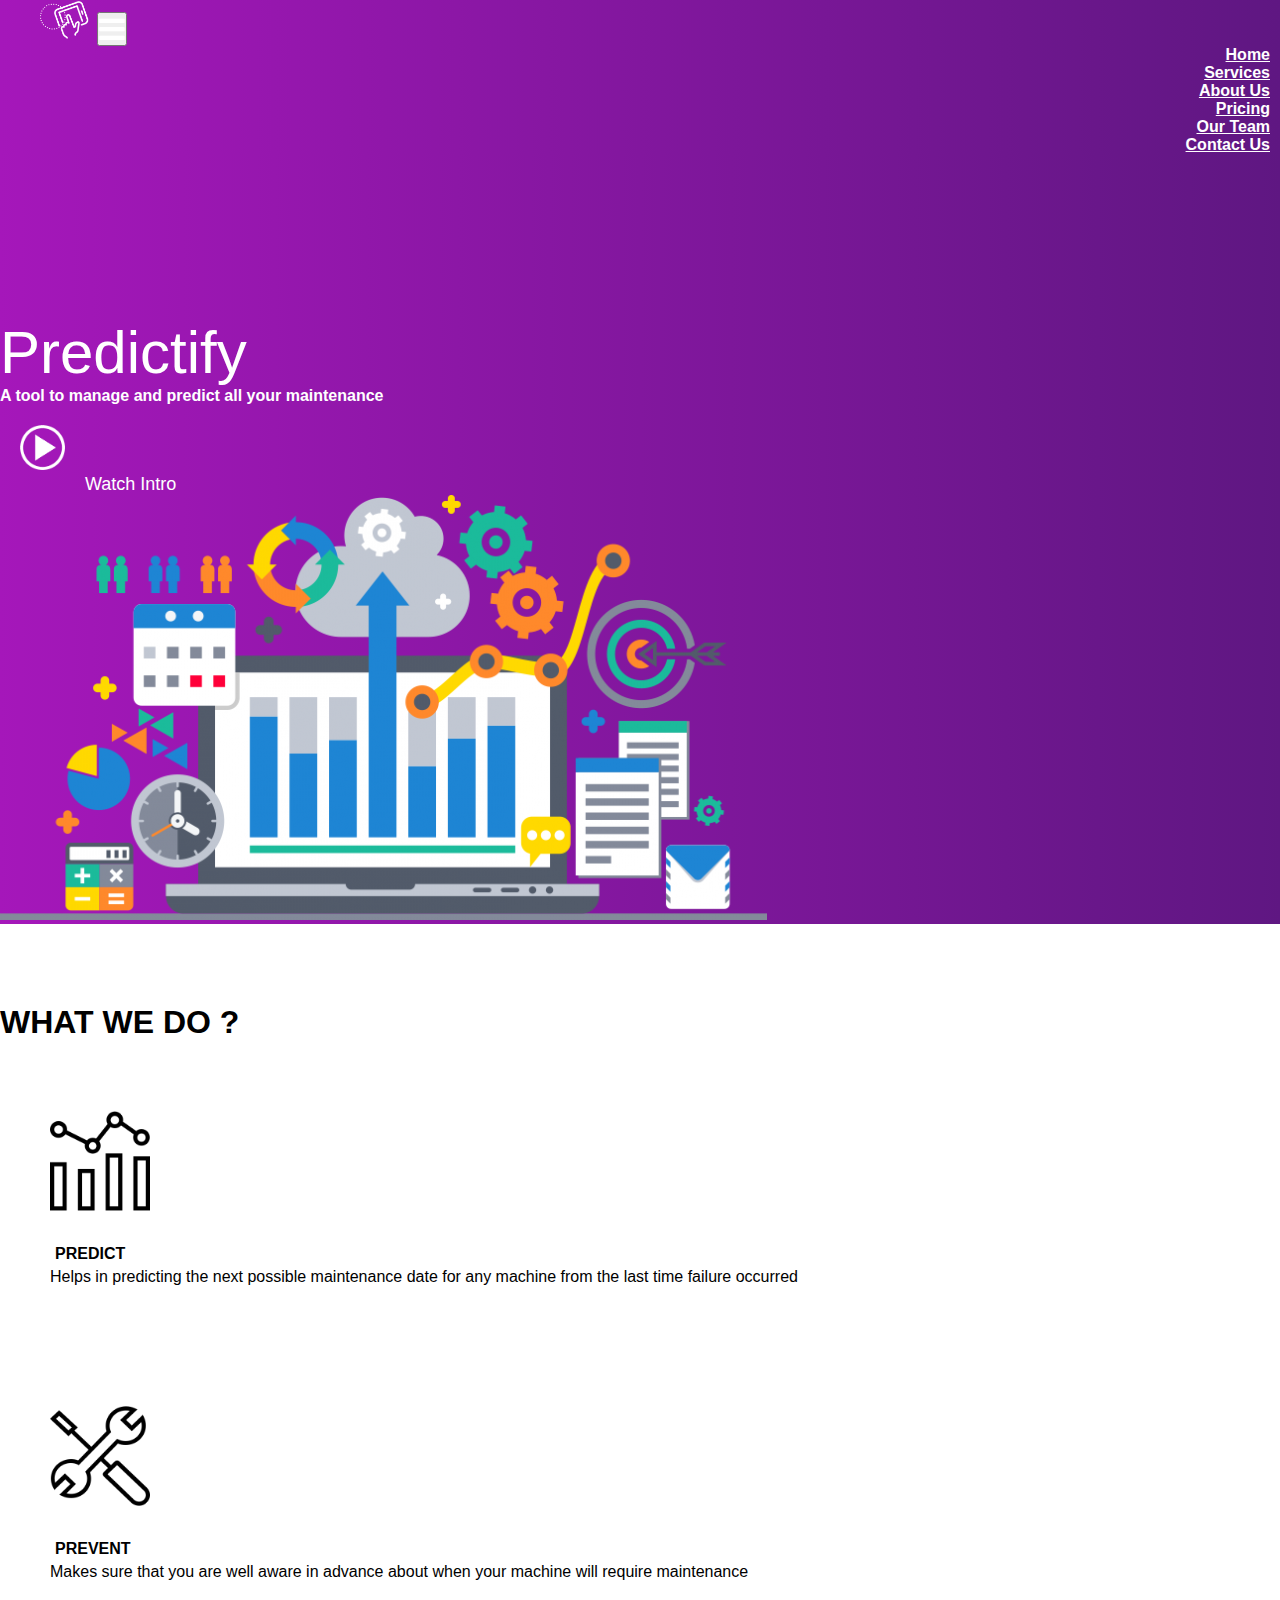
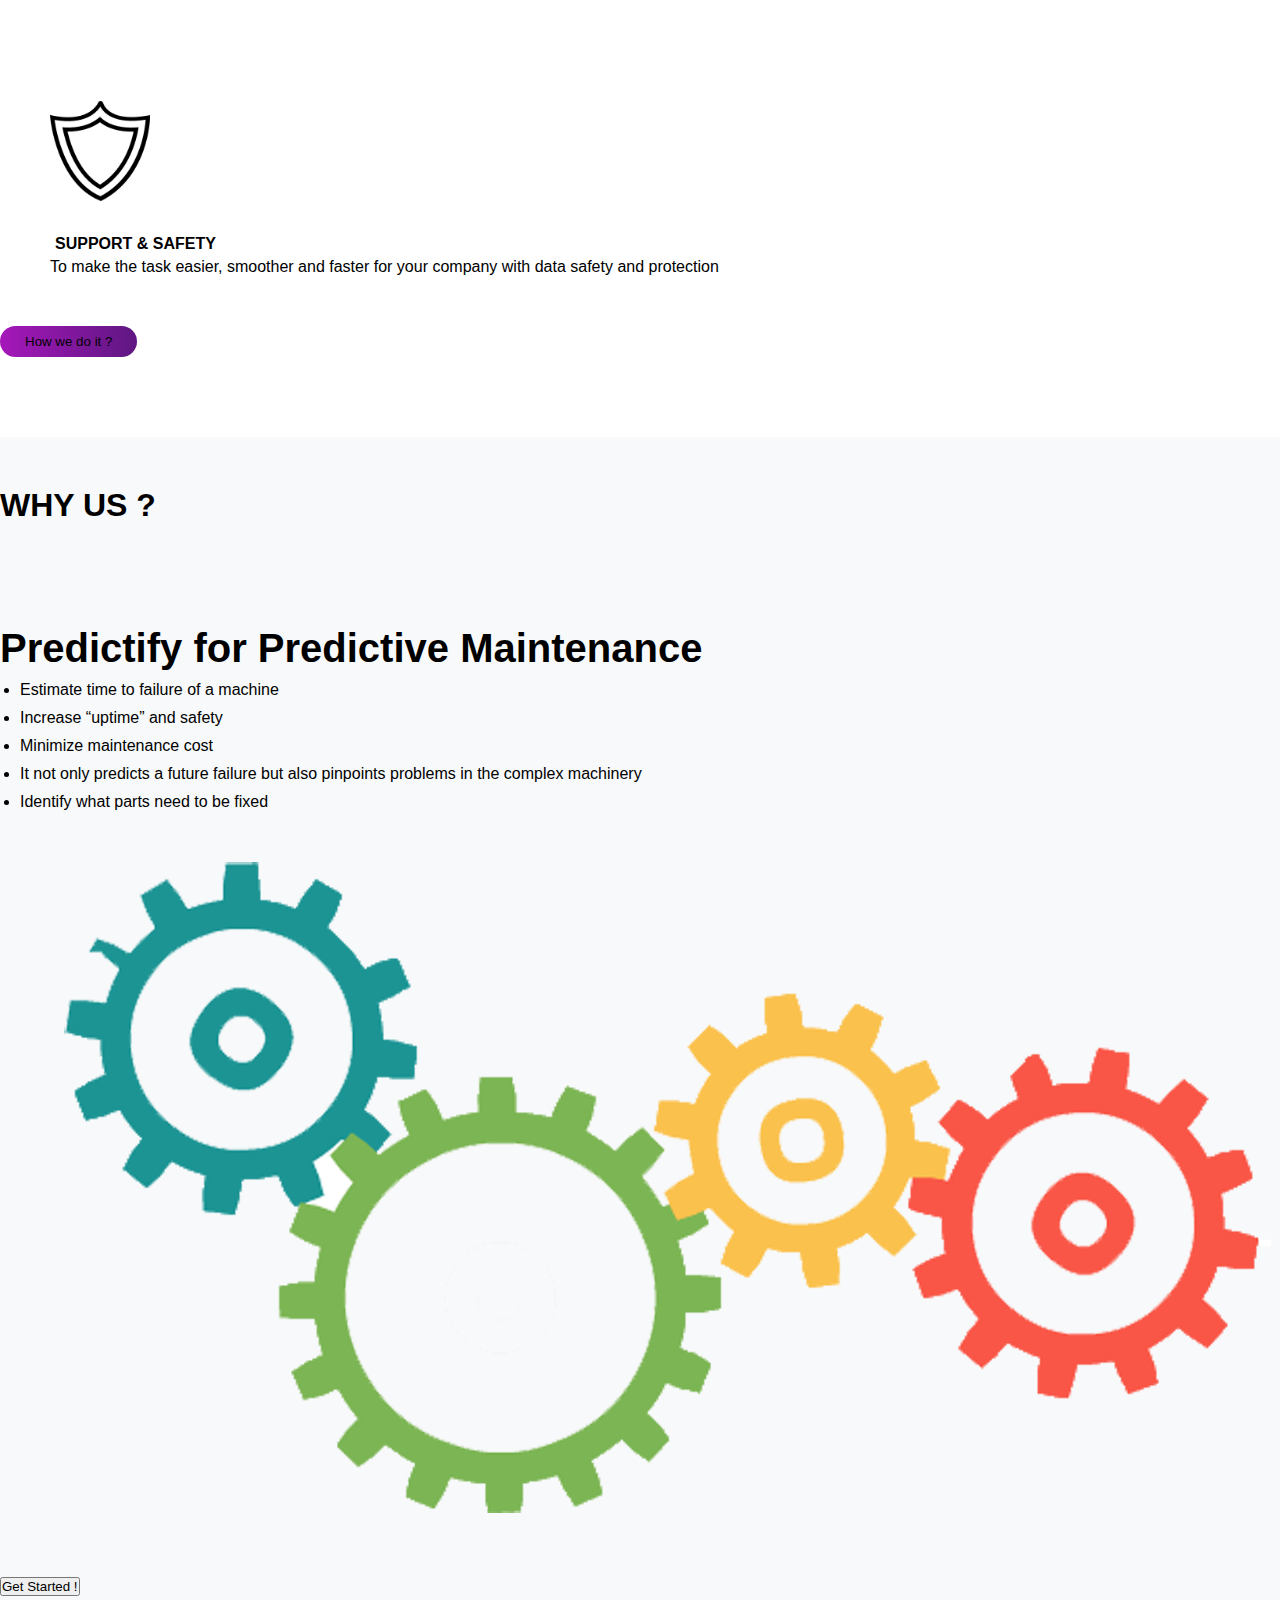
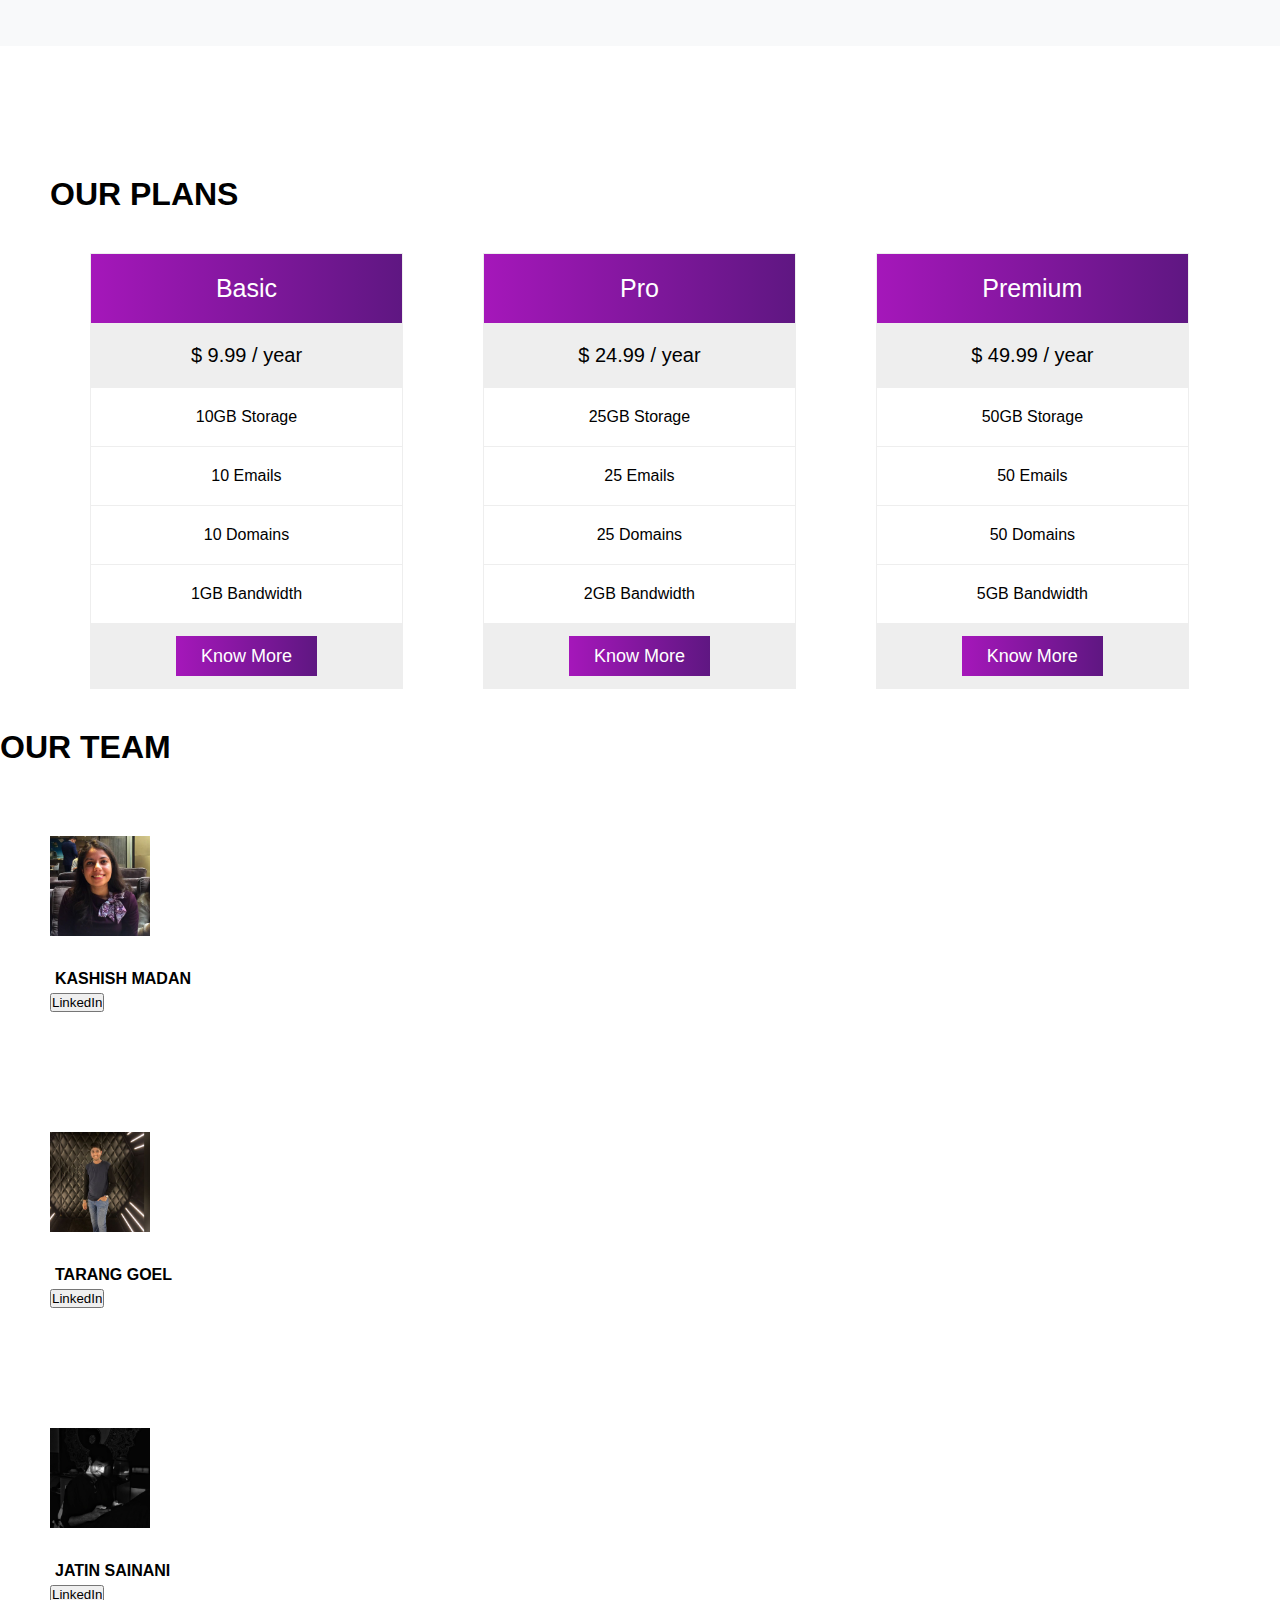
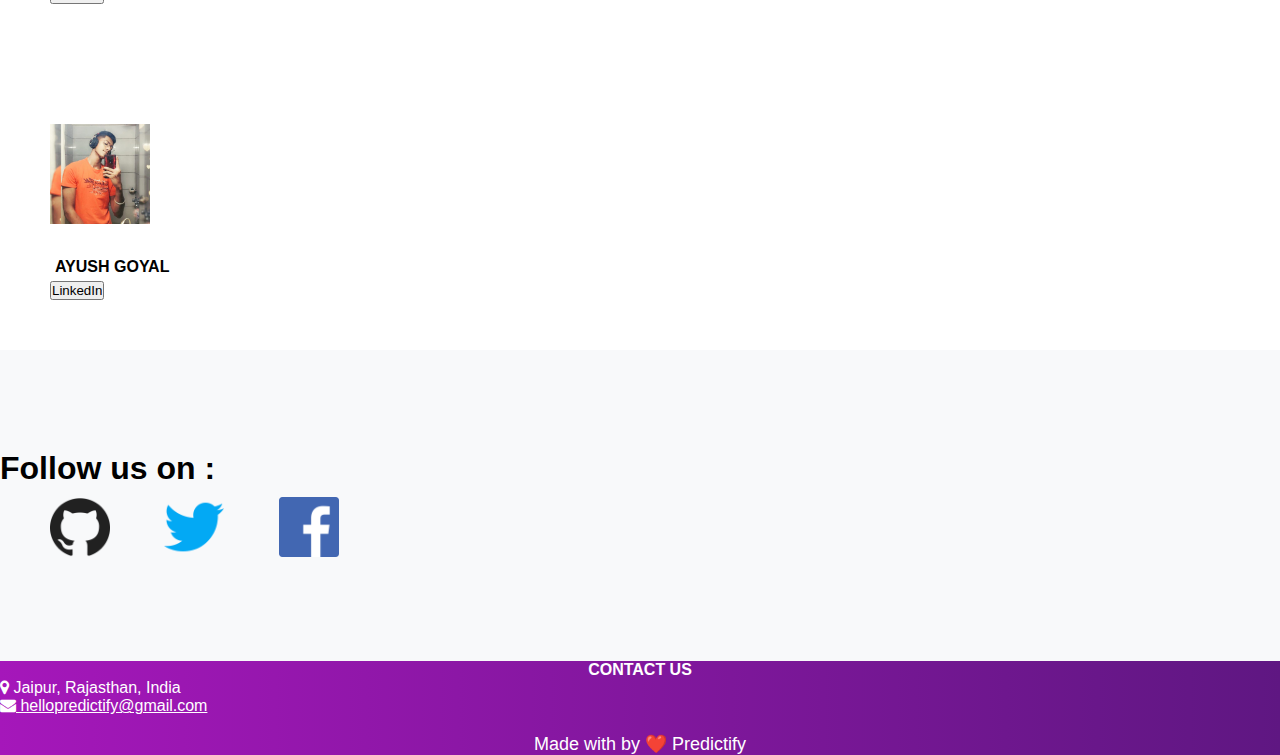
==== commit 7724d5bc: "UI update 2" ====
--- a/index.html
+++ b/index.html
@@ -105,7 +105,9 @@
             <p>To make the task easier, smoother and faster for your company with data safety and protection</p>
           </div>
         </div>
-        <button type="button" class="btn btn-primary">How we do it ?</button>
+        <form action="how-predictify.html" target="_blank"> 
+          <input type="submit" class="btn btn-primary" value="How we do it ?"/>
+        </form>
       </div>
     </section>
     <!-- ABOUT US -->
@@ -178,22 +180,30 @@
           <div class="col-md-3 services">
             <img src="assets/kashish.jpg" class="service-img" />
             <h4>Kashish Madan</h4>
-            <button type="button" class="btn btn-primary">LinkedIn</button>
+            <form action="https://www.linkedin.com/in/kashishmadan/" target="_blank">
+              <input type="submit" class="btn btn-primary" value="LinkedIn"> 
+            </form>
           </div>
           <div class="col-md-3 services">
             <img src="assets/tarang.jpg" class="service-img" />
             <h4>Tarang Goel</h4>
-            <button type="button" class="btn btn-primary">LinkedIn</button>
+            <form action="https://www.linkedin.com/in/taranggoel/" target="_blank">
+              <input type="submit" class="btn btn-primary" value="LinkedIn"> 
+            </form>
           </div>
           <div class="col-md-3 services">
             <img src="assets/jatin.jpg" class="service-img" />
             <h4>Jatin Sainani</h4>
-            <button type="button" class="btn btn-primary">LinkedIn</button>
+            <form action="https://www.linkedin.com/in/jatin-sainani-401b65170/" target="_blank">
+              <input type="submit" class="btn btn-primary" value="LinkedIn"> 
+            </form>
           </div>
           <div class="col-md-3 services">
             <img src="assets/ayush.jpg" class="service-img" />
             <h4>Ayush Goyal</h4>
-            <button type="button" class="btn btn-primary">LinkedIn</button>
+            <form action="https://www.linkedin.com/in/ayushgoyal162/" target="_blank">
+              <input type="submit" class="btn btn-primary" value="LinkedIn"> 
+            </form>
           </div>
         </div>
       </div>
@@ -203,9 +213,9 @@
       <div class="container text-center">
         <h1>Follow us on :</h1>
         <div class="social-icons">
-          <a href="#"><img src="assets/github.png" /></a>
-          <a href="#"><img src="assets/twitter.png" /></a>
-          <a href="#"><img src="assets/facebook.png" /></a>
+          <a href="https://github.com/predictify"><img src="assets/github.png" /></a>
+          <a href="https://twitter.com/HelloPredictify"><img src="assets/twitter.png" /></a>
+          <a href="https://www.facebook.com/hellopredictify/"><img src="assets/facebook.png" /></a>
         </div>
       </div>
     </section>
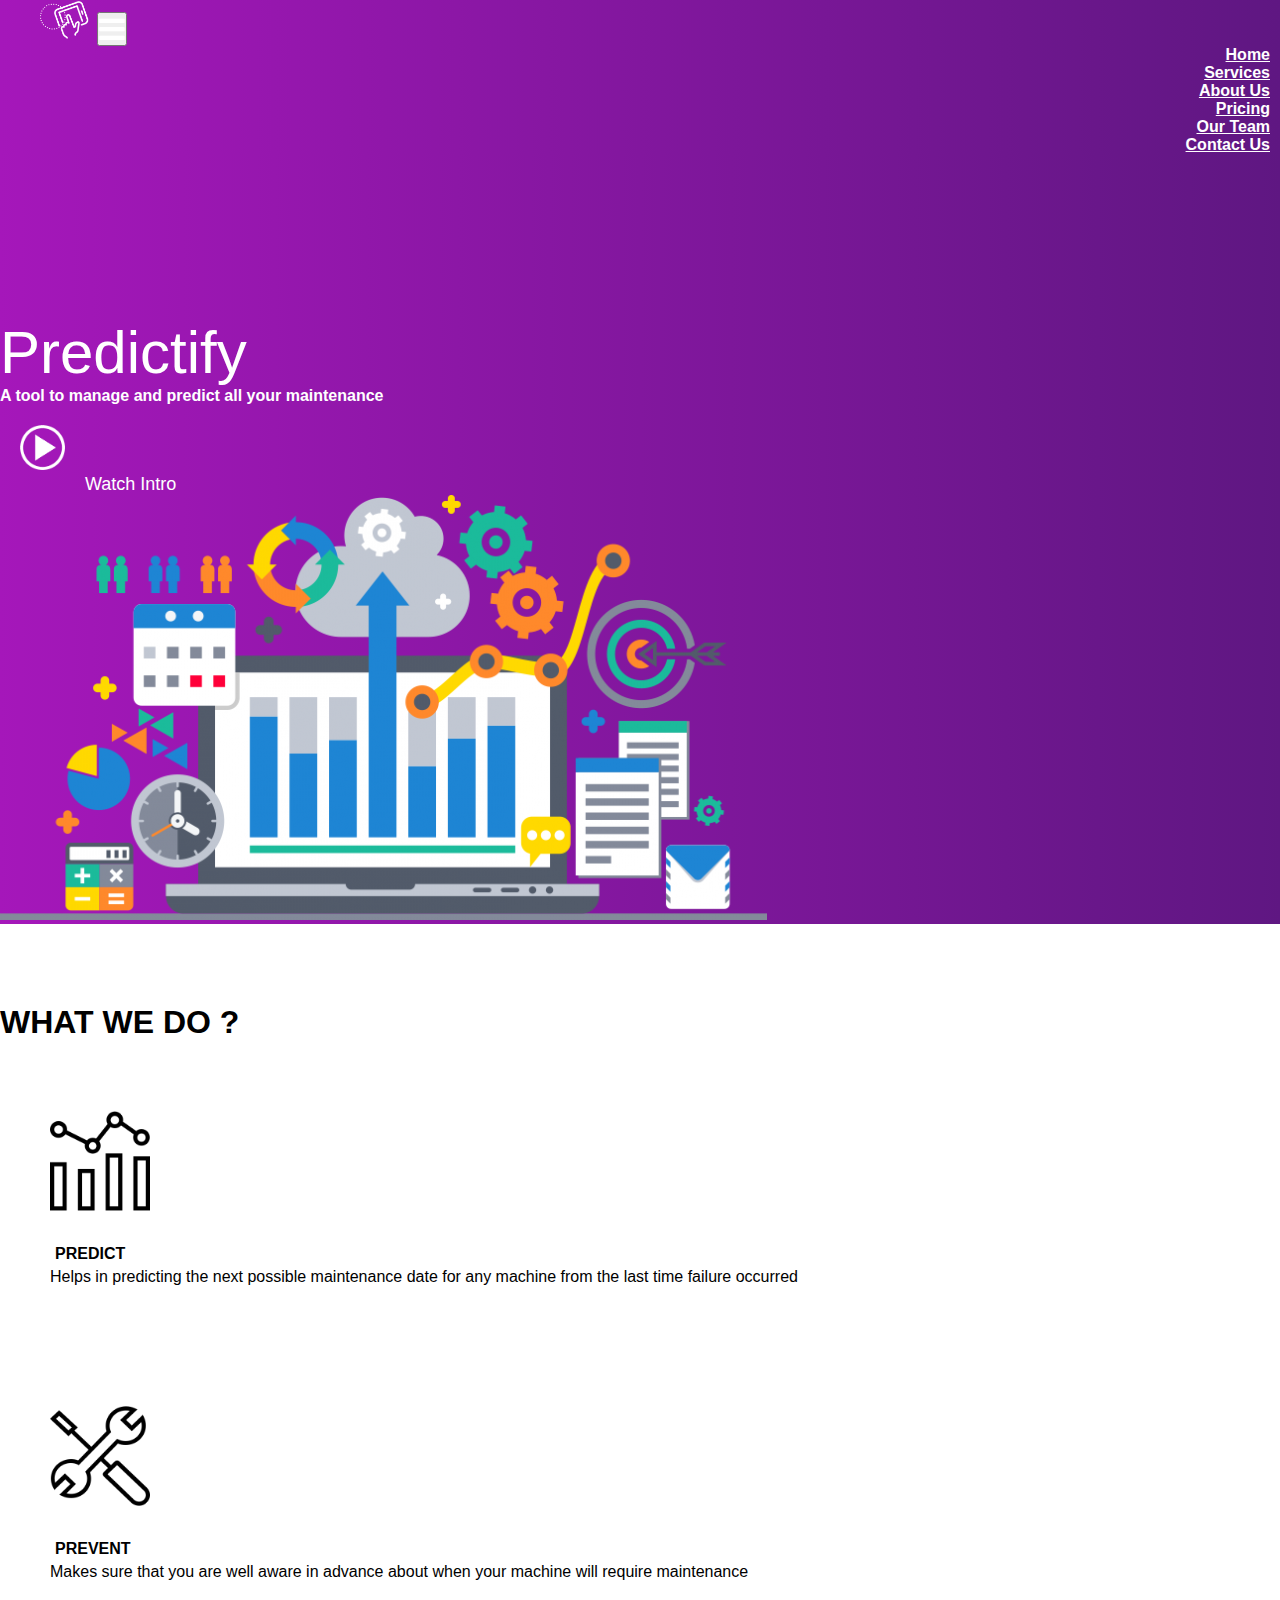
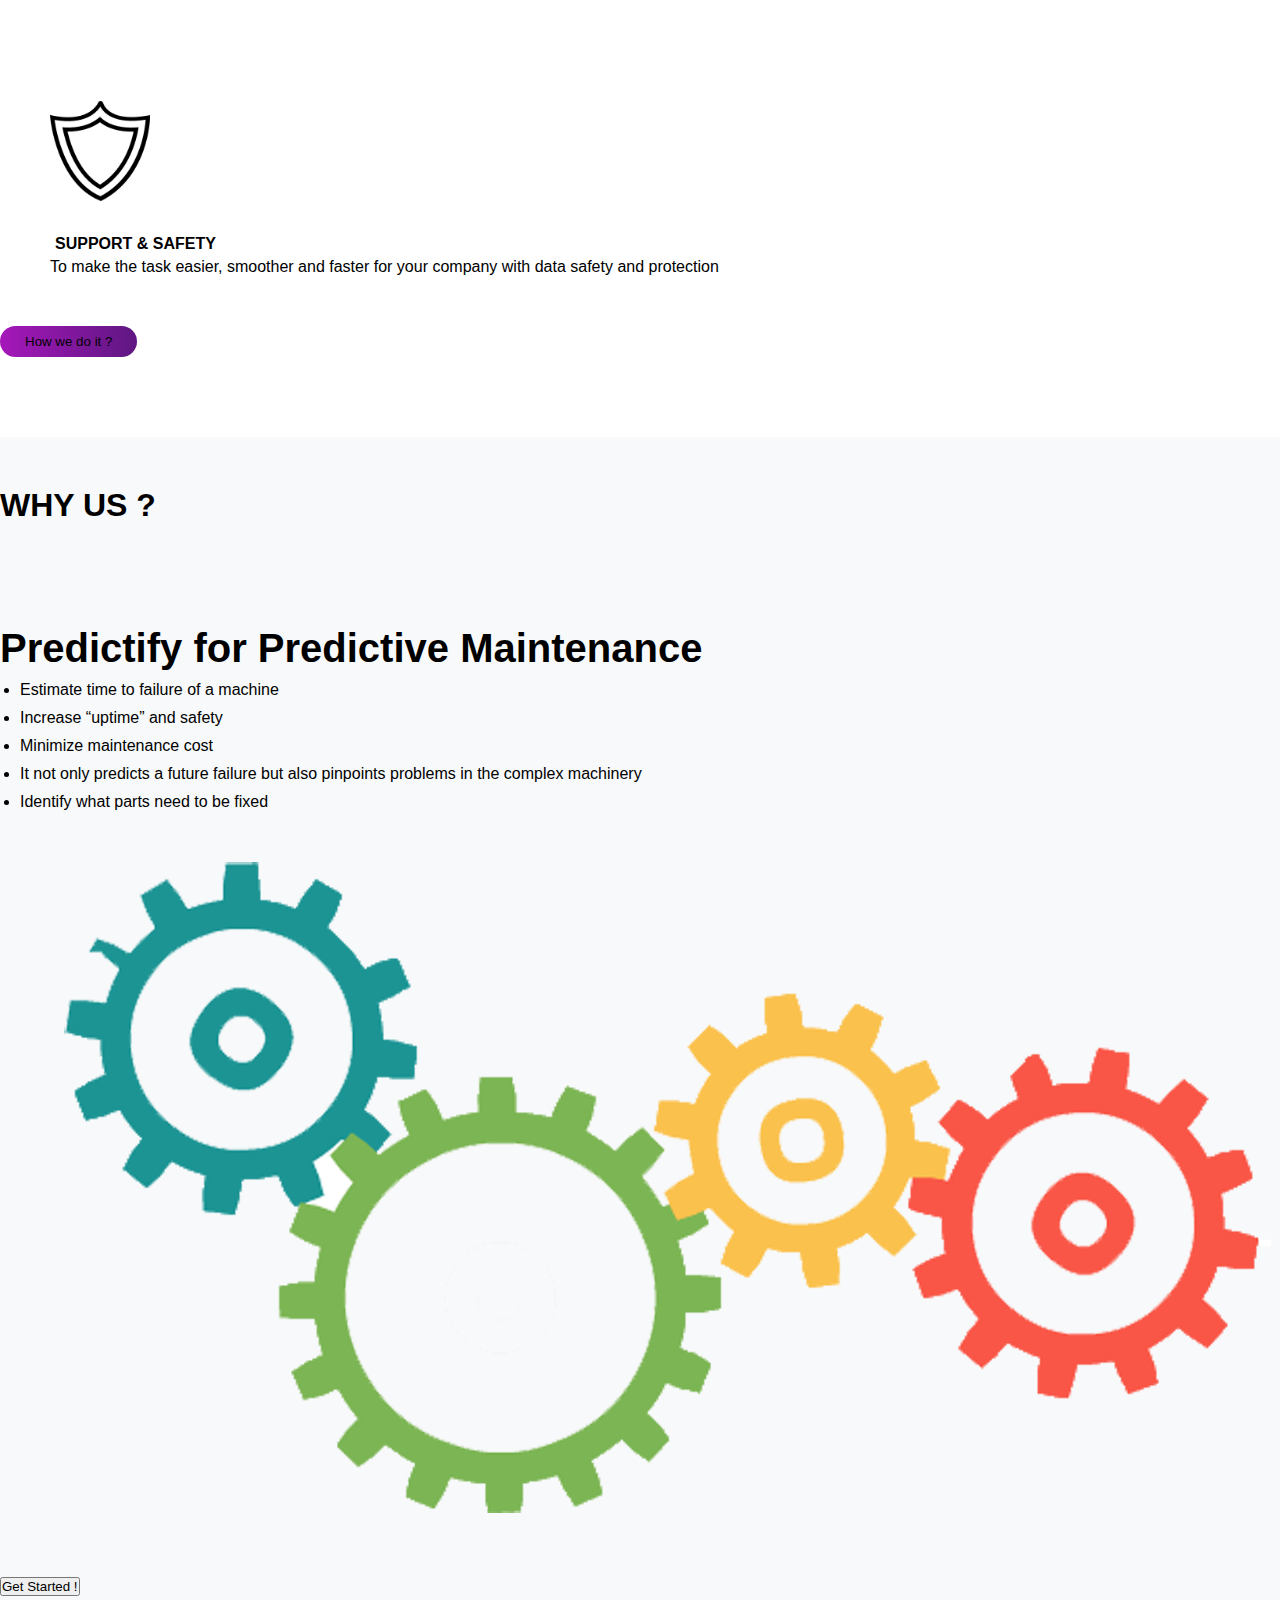
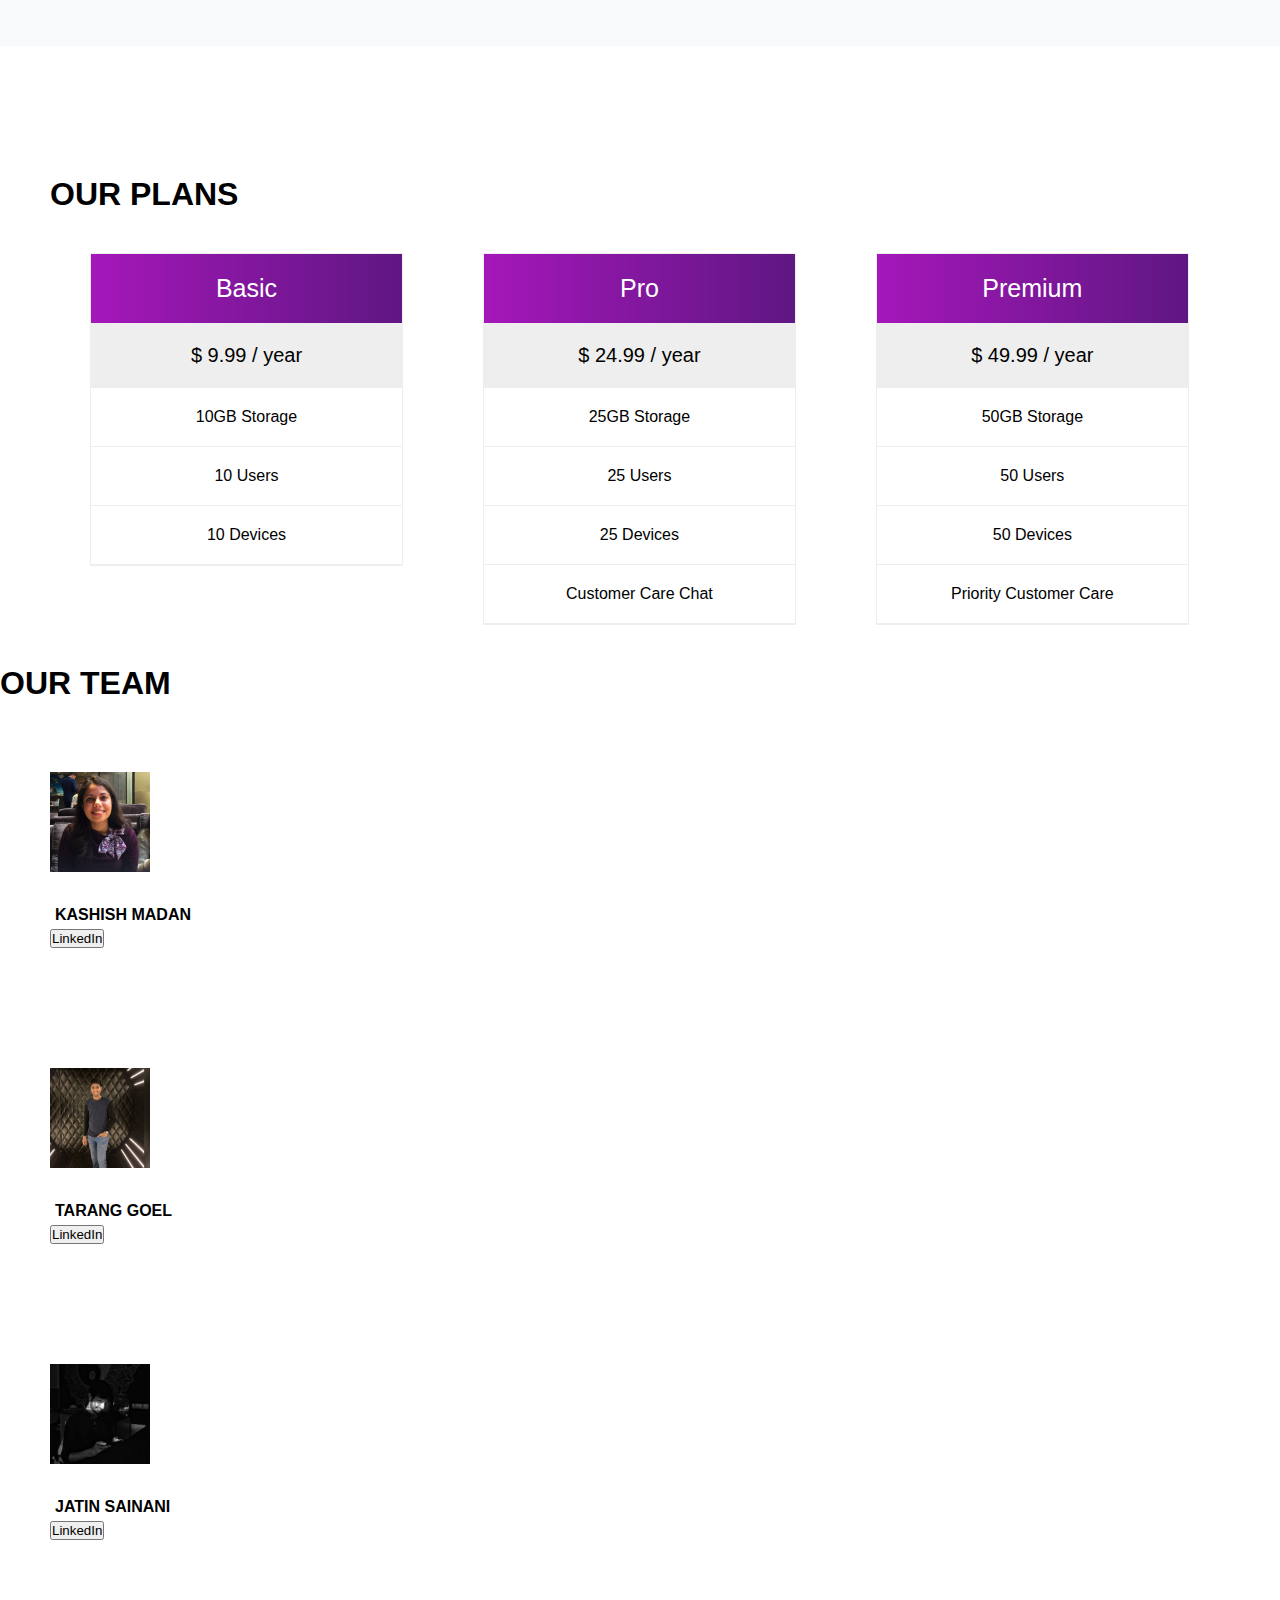
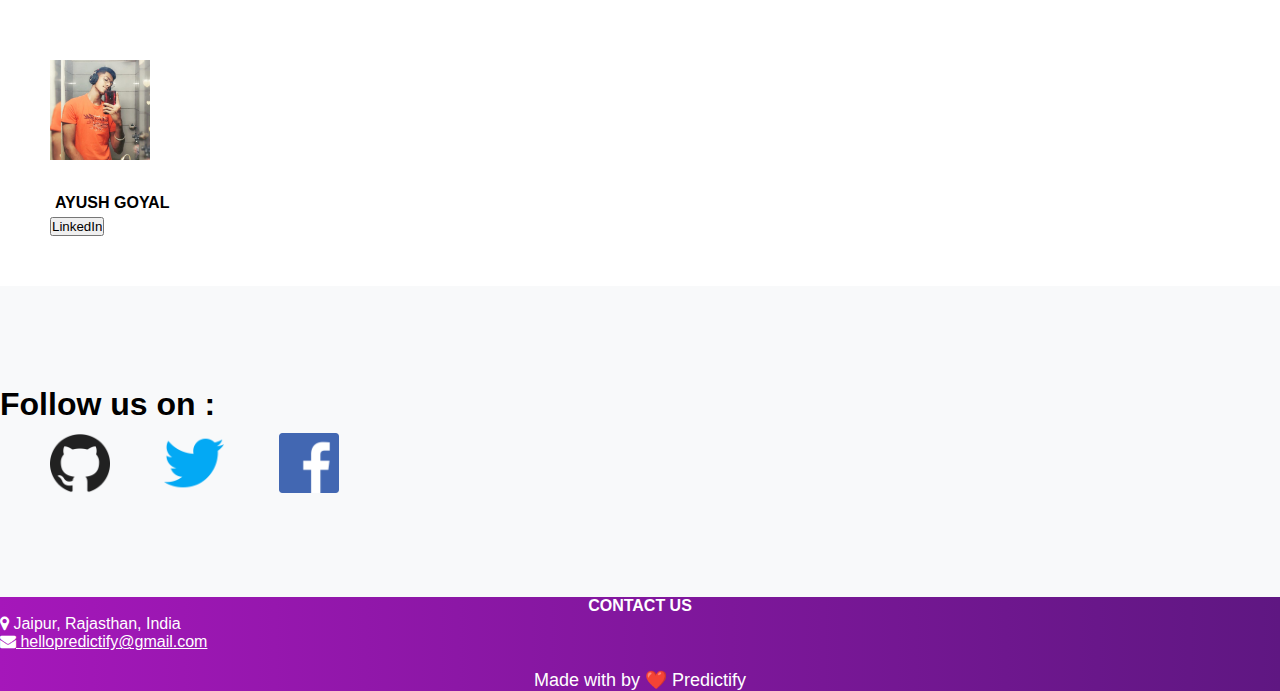
==== commit 9f84ce4a: "Pricing Updates" ====
--- a/index.html
+++ b/index.html
@@ -140,10 +140,8 @@
           <li class="header">Basic</li>
           <li class="grey">$ 9.99 / year</li>
           <li>10GB Storage</li>
-          <li>10 Emails</li>
-          <li>10 Domains</li>
-          <li>1GB Bandwidth</li>
-          <li class="grey"><a href="#" class="button">Know More</a></li>
+          <li>10 Users</li>
+          <li>10 Devices</li>
         </ul>
       </div>
       
@@ -152,10 +150,9 @@
           <li class="header">Pro</li>
           <li class="grey">$ 24.99 / year</li>
           <li>25GB Storage</li>
-          <li>25 Emails</li>
-          <li>25 Domains</li>
-          <li>2GB Bandwidth</li>
-          <li class="grey"><a href="#" class="button">Know More</a></li>
+          <li>25 Users</li>
+          <li>25 Devices</li>
+          <li>Customer Care Chat</li>
         </ul>
       </div>
       
@@ -164,10 +161,9 @@
           <li class="header">Premium</li>
           <li class="grey">$ 49.99 / year</li>
           <li>50GB Storage</li>
-          <li>50 Emails</li>
-          <li>50 Domains</li>
-          <li>5GB Bandwidth</li>
-          <li class="grey"><a href="#" class="button">Know More</a></li>
+          <li>50 Users</li>
+          <li>50 Devices</li>
+          <li>Priority Customer Care</li>
         </ul>
       </div>
       
